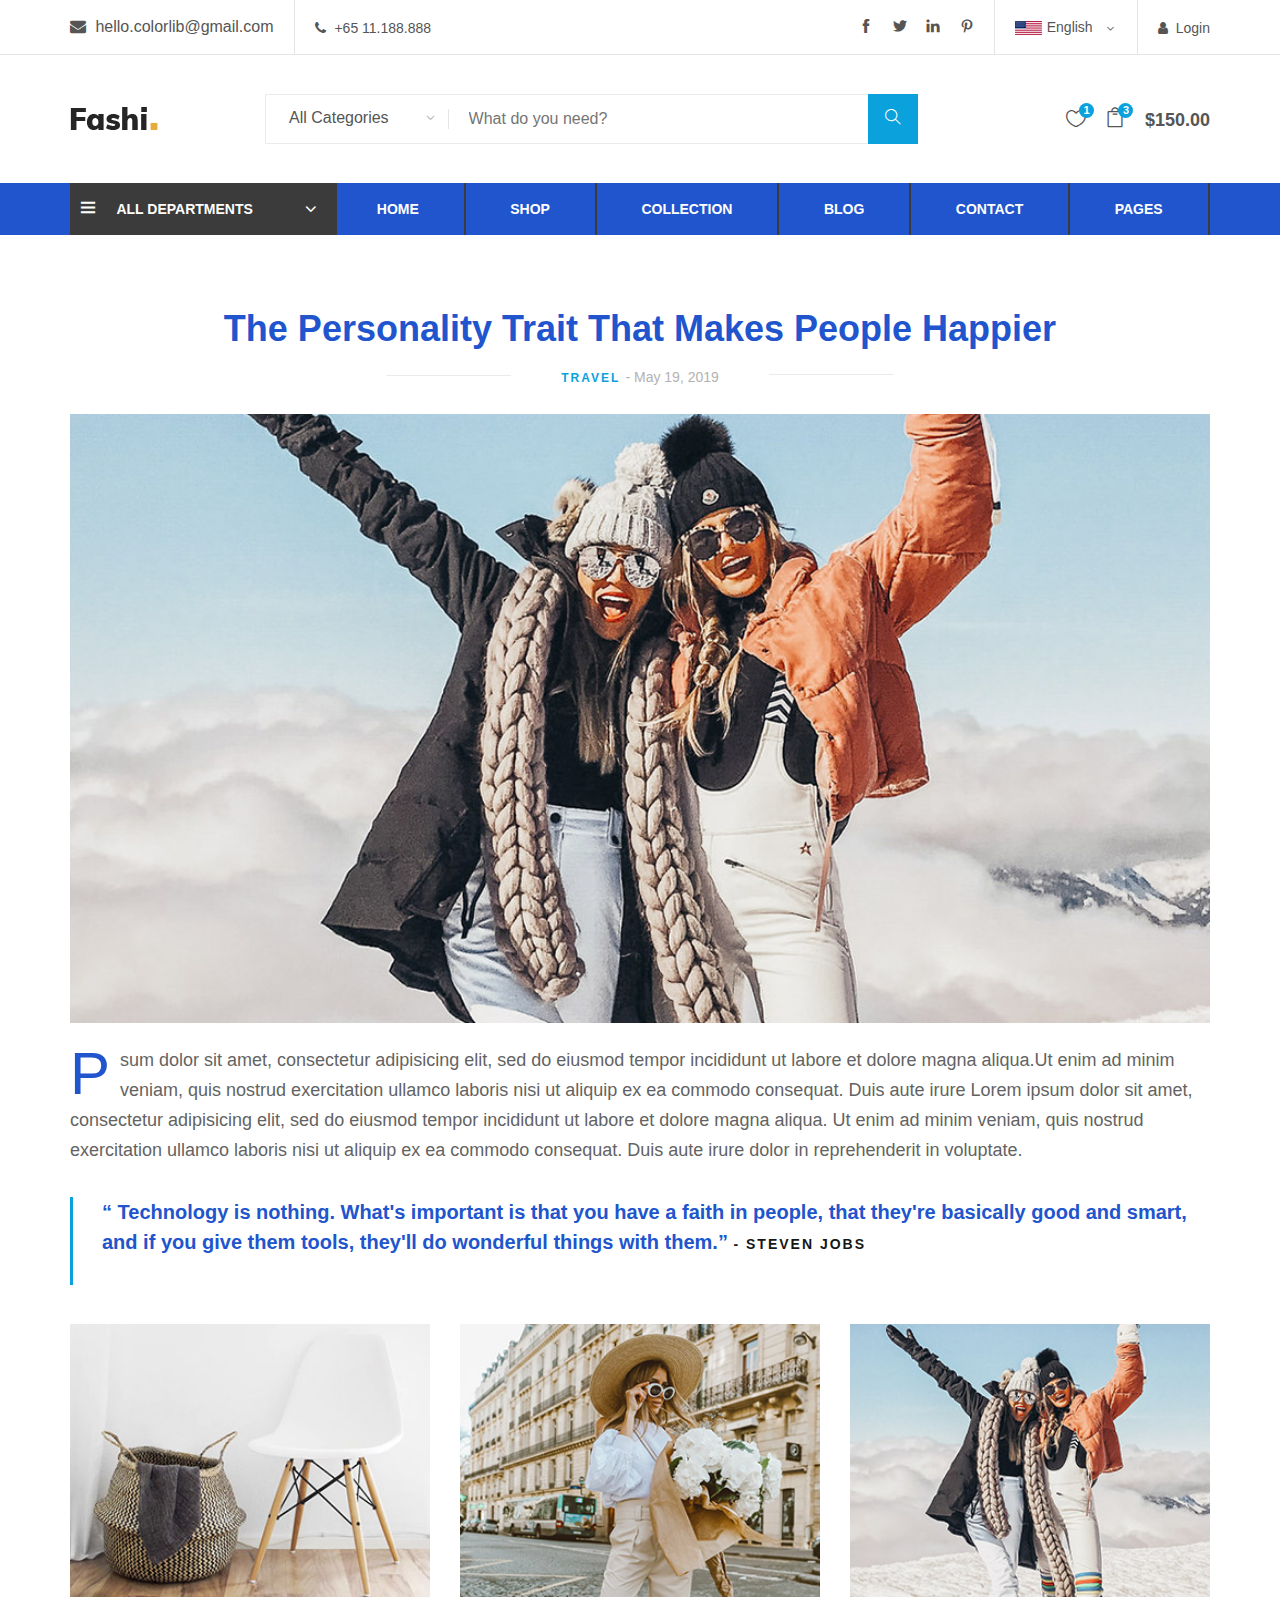
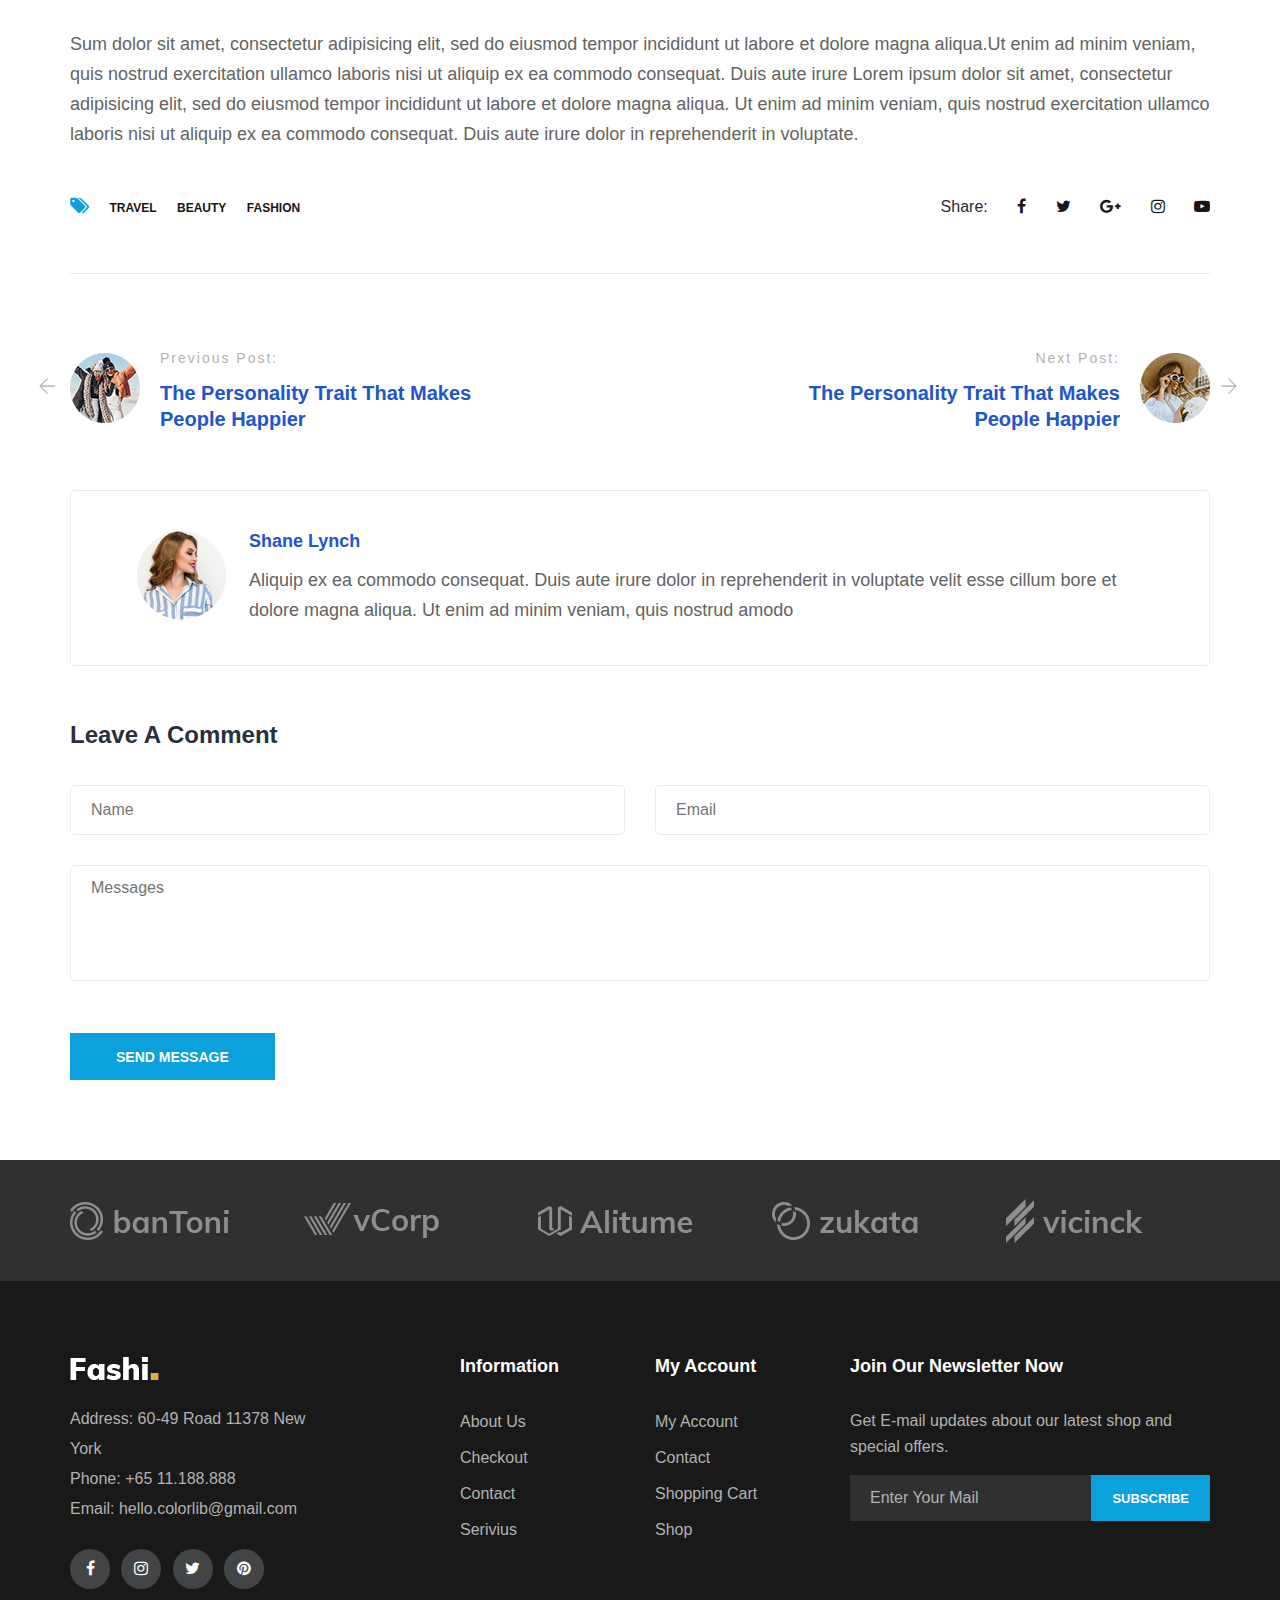
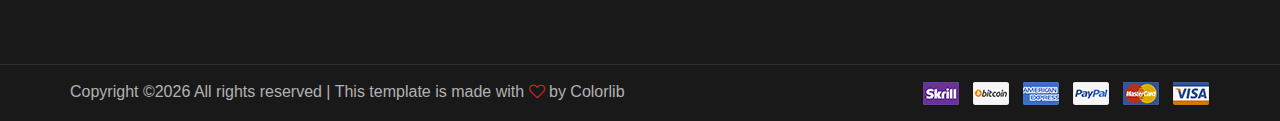
==== blog-details.html @ 86e82f06 "first commit" ====
<!DOCTYPE html>
<html lang="zxx">

<head>
    <meta charset="UTF-8">
    <meta name="description" content="Fashi Template">
    <meta name="keywords" content="Fashi, unica, creative, html">
    <meta name="viewport" content="width=device-width, initial-scale=1.0">
    <meta http-equiv="X-UA-Compatible" content="ie=edge">
    <title>Fashi | Template</title>

    <!-- Google Font -->
    <link href="https://fonts.googleapis.com/css?family=Muli:300,400,500,600,700,800,900&display=swap" rel="stylesheet">

    <!-- Css Styles -->
    <link rel="stylesheet" href="css/bootstrap.min.css" type="text/css">
    <link rel="stylesheet" href="css/font-awesome.min.css" type="text/css">
    <link rel="stylesheet" href="css/themify-icons.css" type="text/css">
    <link rel="stylesheet" href="css/elegant-icons.css" type="text/css">
    <link rel="stylesheet" href="css/owl.carousel.min.css" type="text/css">
    <link rel="stylesheet" href="css/nice-select.css" type="text/css">
    <link rel="stylesheet" href="css/jquery-ui.min.css" type="text/css">
    <link rel="stylesheet" href="css/slicknav.min.css" type="text/css">
    <link rel="stylesheet" href="css/style.css" type="text/css">
</head>

<body>
    <!-- Page Preloder -->
    <div id="preloder">
        <div class="loader"></div>
    </div>

    <!-- Header Section Begin -->
    <header class="header-section">
        <div class="header-top">
            <div class="container">
                <div class="ht-left">
                    <div class="mail-service">
                        <i class=" fa fa-envelope"></i>
                        hello.colorlib@gmail.com
                    </div>
                    <div class="phone-service">
                        <i class=" fa fa-phone"></i>
                        +65 11.188.888
                    </div>
                </div>
                <div class="ht-right">
                    <a href="#" class="login-panel"><i class="fa fa-user"></i>Login</a>
                    <div class="lan-selector">
                        <select class="language_drop" name="countries" id="countries" style="width:300px;">
                            <option value='yt' data-image="img/flag-1.jpg" data-imagecss="flag yt"
                                data-title="English">English</option>
                            <option value='yu' data-image="img/flag-2.jpg" data-imagecss="flag yu"
                                data-title="Bangladesh">German </option>
                        </select>
                    </div>
                    <div class="top-social">
                        <a href="#"><i class="ti-facebook"></i></a>
                        <a href="#"><i class="ti-twitter-alt"></i></a>
                        <a href="#"><i class="ti-linkedin"></i></a>
                        <a href="#"><i class="ti-pinterest"></i></a>
                    </div>
                </div>
            </div>
        </div>
        <div class="container">
            <div class="inner-header">
                <div class="row">
                    <div class="col-lg-2 col-md-2">
                        <div class="logo">
                            <a href="./index.html">
                                <img src="img/logo.png" alt="">
                            </a>
                        </div>
                    </div>
                    <div class="col-lg-7 col-md-7">
                        <div class="advanced-search">
                            <button type="button" class="category-btn">All Categories</button>
                            <form action="#" class="input-group">
                                <input type="text" placeholder="What do you need?">
                                <button type="button"><i class="ti-search"></i></button>
                            </form>
                        </div>
                    </div>
                    <div class="col-lg-3 text-right col-md-3">
                        <ul class="nav-right">
                            <li class="heart-icon"><a href="#">
                                    <i class="icon_heart_alt"></i>
                                    <span>1</span>
                                </a>
                            </li>
                            <li class="cart-icon"><a href="#">
                                    <i class="icon_bag_alt"></i>
                                    <span>3</span>
                                </a>
                                <div class="cart-hover">
                                    <div class="select-items">
                                        <table>
                                            <tbody>
                                                <tr>
                                                    <td class="si-pic"><img src="img/select-product-1.jpg" alt=""></td>
                                                    <td class="si-text">
                                                        <div class="product-selected">
                                                            <p>$60.00 x 1</p>
                                                            <h6>Kabino Bedside Table</h6>
                                                        </div>
                                                    </td>
                                                    <td class="si-close">
                                                        <i class="ti-close"></i>
                                                    </td>
                                                </tr>
                                                <tr>
                                                    <td class="si-pic"><img src="img/select-product-2.jpg" alt=""></td>
                                                    <td class="si-text">
                                                        <div class="product-selected">
                                                            <p>$60.00 x 1</p>
                                                            <h6>Kabino Bedside Table</h6>
                                                        </div>
                                                    </td>
                                                    <td class="si-close">
                                                        <i class="ti-close"></i>
                                                    </td>
                                                </tr>
                                            </tbody>
                                        </table>
                                    </div>
                                    <div class="select-total">
                                        <span>total:</span>
                                        <h5>$120.00</h5>
                                    </div>
                                    <div class="select-button">
                                        <a href="#" class="primary-btn view-card">VIEW CARD</a>
                                        <a href="#" class="primary-btn checkout-btn">CHECK OUT</a>
                                    </div>
                                </div>
                            </li>
                            <li class="cart-price">$150.00</li>
                        </ul>
                    </div>
                </div>
            </div>
        </div>
        <div class="nav-item">
            <div class="container">
                <div class="nav-depart">
                    <div class="depart-btn">
                        <i class="ti-menu"></i>
                        <span>All departments</span>
                        <ul class="depart-hover">
                            <li class="active"><a href="#">Women’s Clothing</a></li>
                            <li><a href="#">Men’s Clothing</a></li>
                            <li><a href="#">Underwear</a></li>
                            <li><a href="#">Kid's Clothing</a></li>
                            <li><a href="#">Brand Fashion</a></li>
                            <li><a href="#">Accessories/Shoes</a></li>
                            <li><a href="#">Luxury Brands</a></li>
                            <li><a href="#">Brand Outdoor Apparel</a></li>
                        </ul>
                    </div>
                </div>
                <nav class="nav-menu mobile-menu">
                    <ul>
                        <li><a href="./index.html">Home</a></li>
                        <li><a href="./shop.html">Shop</a></li>
                        <li><a href="#">Collection</a>
                            <ul class="dropdown">
                                <li><a href="#">Men's</a></li>
                                <li><a href="#">Women's</a></li>
                                <li><a href="#">Kid's</a></li>
                            </ul>
                        </li>
                        <li><a href="./blog.html">Blog</a></li>
                        <li><a href="./check-out.html">Contact</a></li>
                        <li><a href="#">Pages</a>
                            <ul class="dropdown">
                                <li><a href="./blog-details.html">Blog Details</a></li>
                                <li><a href="./shopping-cart.html">Shopping Cart</a></li>
                                <li><a href="./check-out.html">Checkout</a></li>
                                <li><a href="./faq.html">Faq</a></li>
                                <li><a href="./register.html">Register</a></li>
                                <li><a href="./login.html">Login</a></li>
                            </ul>
                        </li>
                    </ul>
                </nav>
                <div id="mobile-menu-wrap"></div>
            </div>
        </div>
    </header>
    <!-- Header End -->

    <!-- Blog Details Section Begin -->
    <section class="blog-details spad">
        <div class="container">
            <div class="row">
                <div class="col-lg-12">
                    <div class="blog-details-inner">
                        <div class="blog-detail-title">
                            <h2>The Personality Trait That Makes People Happier</h2>
                            <p>travel <span>- May 19, 2019</span></p>
                        </div>
                        <div class="blog-large-pic">
                            <img src="img/blog/blog-detail.jpg" alt="">
                        </div>
                        <div class="blog-detail-desc">
                            <p>psum dolor sit amet, consectetur adipisicing elit, sed do eiusmod tempor incididunt ut
                                labore et dolore magna aliqua.Ut enim ad minim veniam, quis nostrud exercitation ullamco
                                laboris nisi ut aliquip ex ea commodo consequat. Duis aute irure Lorem ipsum dolor sit
                                amet, consectetur adipisicing elit, sed do eiusmod tempor incididunt ut labore et dolore
                                magna aliqua. Ut enim ad minim veniam, quis nostrud exercitation ullamco laboris nisi ut
                                aliquip ex ea commodo consequat. Duis aute irure dolor in reprehenderit in voluptate.
                            </p>
                        </div>
                        <div class="blog-quote">
                            <p>“ Technology is nothing. What's important is that you have a faith in people, that
                                they're basically good and smart, and if you give them tools, they'll do wonderful
                                things with them.” <span>- Steven Jobs</span></p>
                        </div>
                        <div class="blog-more">
                            <div class="row">
                                <div class="col-sm-4">
                                    <img src="img/blog/blog-detail-1.jpg" alt="">
                                </div>
                                <div class="col-sm-4">
                                    <img src="img/blog/blog-detail-2.jpg" alt="">
                                </div>
                                <div class="col-sm-4">
                                    <img src="img/blog/blog-detail-3.jpg" alt="">
                                </div>
                            </div>
                        </div>
                        <p>Sum dolor sit amet, consectetur adipisicing elit, sed do eiusmod tempor incididunt ut labore
                            et dolore magna aliqua.Ut enim ad minim veniam, quis nostrud exercitation ullamco laboris
                            nisi ut aliquip ex ea commodo consequat. Duis aute irure Lorem ipsum dolor sit amet,
                            consectetur adipisicing elit, sed do eiusmod tempor incididunt ut labore et dolore magna
                            aliqua. Ut enim ad minim veniam, quis nostrud exercitation ullamco laboris nisi ut aliquip
                            ex ea commodo consequat. Duis aute irure dolor in reprehenderit in voluptate.</p>
                        <div class="tag-share">
                            <div class="details-tag">
                                <ul>
                                    <li><i class="fa fa-tags"></i></li>
                                    <li>Travel</li>
                                    <li>Beauty</li>
                                    <li>Fashion</li>
                                </ul>
                            </div>
                            <div class="blog-share">
                                <span>Share:</span>
                                <div class="social-links">
                                    <a href="#"><i class="fa fa-facebook"></i></a>
                                    <a href="#"><i class="fa fa-twitter"></i></a>
                                    <a href="#"><i class="fa fa-google-plus"></i></a>
                                    <a href="#"><i class="fa fa-instagram"></i></a>
                                    <a href="#"><i class="fa fa-youtube-play"></i></a>
                                </div>
                            </div>
                        </div>
                        <div class="blog-post">
                            <div class="row">
                                <div class="col-lg-5 col-md-6">
                                    <a href="#" class="prev-blog">
                                        <div class="pb-pic">
                                            <i class="ti-arrow-left"></i>
                                            <img src="img/blog/prev-blog.png" alt="">
                                        </div>
                                        <div class="pb-text">
                                            <span>Previous Post:</span>
                                            <h5>The Personality Trait That Makes People Happier</h5>
                                        </div>
                                    </a>
                                </div>
                                <div class="col-lg-5 offset-lg-2 col-md-6">
                                    <a href="#" class="next-blog">
                                        <div class="nb-pic">
                                            <img src="img/blog/next-blog.png" alt="">
                                            <i class="ti-arrow-right"></i>
                                        </div>
                                        <div class="nb-text">
                                            <span>Next Post:</span>
                                            <h5>The Personality Trait That Makes People Happier</h5>
                                        </div>
                                    </a>
                                </div>
                            </div>
                        </div>
                        <div class="posted-by">
                            <div class="pb-pic">
                                <img src="img/blog/post-by.png" alt="">
                            </div>
                            <div class="pb-text">
                                <a href="#">
                                    <h5>Shane Lynch</h5>
                                </a>
                                <p>Aliquip ex ea commodo consequat. Duis aute irure dolor in reprehenderit in voluptate
                                    velit esse cillum bore et dolore magna aliqua. Ut enim ad minim veniam, quis nostrud
                                    amodo</p>
                            </div>
                        </div>
                        <div class="leave-comment">
                            <h4>Leave A Comment</h4>
                            <form action="#" class="comment-form">
                                <div class="row">
                                    <div class="col-lg-6">
                                        <input type="text" placeholder="Name">
                                    </div>
                                    <div class="col-lg-6">
                                        <input type="text" placeholder="Email">
                                    </div>
                                    <div class="col-lg-12">
                                        <textarea placeholder="Messages"></textarea>
                                        <button type="submit" class="site-btn">Send message</button>
                                    </div>
                                </div>
                            </form>
                        </div>
                    </div>
                </div>
            </div>
        </div>
    </section>
    <!-- Blog Details Section End -->

    <!-- Partner Logo Section Begin -->
    <div class="partner-logo">
        <div class="container">
            <div class="logo-carousel owl-carousel">
                <div class="logo-item">
                    <div class="tablecell-inner">
                        <img src="img/logo-carousel/logo-1.png" alt="">
                    </div>
                </div>
                <div class="logo-item">
                    <div class="tablecell-inner">
                        <img src="img/logo-carousel/logo-2.png" alt="">
                    </div>
                </div>
                <div class="logo-item">
                    <div class="tablecell-inner">
                        <img src="img/logo-carousel/logo-3.png" alt="">
                    </div>
                </div>
                <div class="logo-item">
                    <div class="tablecell-inner">
                        <img src="img/logo-carousel/logo-4.png" alt="">
                    </div>
                </div>
                <div class="logo-item">
                    <div class="tablecell-inner">
                        <img src="img/logo-carousel/logo-5.png" alt="">
                    </div>
                </div>
            </div>
        </div>
    </div>
    <!-- Partner Logo Section End -->

    <!-- Footer Section Begin -->
    <footer class="footer-section">
        <div class="container">
            <div class="row">
                <div class="col-lg-3">
                    <div class="footer-left">
                        <div class="footer-logo">
                            <a href="#"><img src="img/footer-logo.png" alt=""></a>
                        </div>
                        <ul>
                            <li>Address: 60-49 Road 11378 New York</li>
                            <li>Phone: +65 11.188.888</li>
                            <li>Email: hello.colorlib@gmail.com</li>
                        </ul>
                        <div class="footer-social">
                            <a href="#"><i class="fa fa-facebook"></i></a>
                            <a href="#"><i class="fa fa-instagram"></i></a>
                            <a href="#"><i class="fa fa-twitter"></i></a>
                            <a href="#"><i class="fa fa-pinterest"></i></a>
                        </div>
                    </div>
                </div>
                <div class="col-lg-2 offset-lg-1">
                    <div class="footer-widget">
                        <h5>Information</h5>
                        <ul>
                            <li><a href="#">About Us</a></li>
                            <li><a href="#">Checkout</a></li>
                            <li><a href="#">Contact</a></li>
                            <li><a href="#">Serivius</a></li>
                        </ul>
                    </div>
                </div>
                <div class="col-lg-2">
                    <div class="footer-widget">
                        <h5>My Account</h5>
                        <ul>
                            <li><a href="#">My Account</a></li>
                            <li><a href="#">Contact</a></li>
                            <li><a href="#">Shopping Cart</a></li>
                            <li><a href="#">Shop</a></li>
                        </ul>
                    </div>
                </div>
                <div class="col-lg-4">
                    <div class="newslatter-item">
                        <h5>Join Our Newsletter Now</h5>
                        <p>Get E-mail updates about our latest shop and special offers.</p>
                        <form action="#" class="subscribe-form">
                            <input type="text" placeholder="Enter Your Mail">
                            <button type="button">Subscribe</button>
                        </form>
                    </div>
                </div>
            </div>
        </div>
        <div class="copyright-reserved">
            <div class="container">
                <div class="row">
                    <div class="col-lg-12">
                        <div class="copyright-text">
                            <!-- Link back to Colorlib can't be removed. Template is licensed under CC BY 3.0. -->
Copyright &copy;<script>document.write(new Date().getFullYear());</script> All rights reserved | This template is made with <i class="fa fa-heart-o" aria-hidden="true"></i> by <a href="https://colorlib.com" target="_blank">Colorlib</a>
<!-- Link back to Colorlib can't be removed. Template is licensed under CC BY 3.0. -->
                        </div>
                        <div class="payment-pic">
                            <img src="img/payment-method.png" alt="">
                        </div>
                    </div>
                </div>
            </div>
        </div>
    </footer>
    <!-- Footer Section End -->

    <!-- Js Plugins -->
    <script src="js/jquery-3.3.1.min.js"></script>
    <script src="js/bootstrap.min.js"></script>
    <script src="js/jquery-ui.min.js"></script>
    <script src="js/jquery.countdown.min.js"></script>
    <script src="js/jquery.nice-select.min.js"></script>
    <script src="js/jquery.zoom.min.js"></script>
    <script src="js/jquery.dd.min.js"></script>
    <script src="js/jquery.slicknav.js"></script>
    <script src="js/owl.carousel.min.js"></script>
    <script src="js/main.js"></script>
</body>

</html>
---- css/themify-icons.css ----
@font-face {
	font-family: 'themify';
	src:url('../fonts/themify.eot?-fvbane');
	src:url('../fonts/themify.eot?#iefix-fvbane') format('embedded-opentype'),
		url('../fonts/themify.woff?-fvbane') format('woff'),
		url('../fonts/themify.ttf?-fvbane') format('truetype'),
		url('../fonts/themify.svg?-fvbane#themify') format('svg');
	font-weight: normal;
	font-style: normal;
}

[class^="ti-"], [class*=" ti-"] {
	font-family: 'themify';
	speak: none;
	font-style: normal;
	font-weight: normal;
	font-variant: normal;
	text-transform: none;
	line-height: 1;

	/* Better Font Rendering =========== */
	-webkit-font-smoothing: antialiased;
	-moz-osx-font-smoothing: grayscale;
}

.ti-wand:before {
	content: "\e600";
}
.ti-volume:before {
	content: "\e601";
}
.ti-user:before {
	content: "\e602";
}
.ti-unlock:before {
	content: "\e603";
}
.ti-unlink:before {
	content: "\e604";
}
.ti-trash:before {
	content: "\e605";
}
.ti-thought:before {
	content: "\e606";
}
.ti-target:before {
	content: "\e607";
}
.ti-tag:before {
	content: "\e608";
}
.ti-tablet:before {
	content: "\e609";
}
.ti-star:before {
	content: "\e60a";
}
.ti-spray:before {
	content: "\e60b";
}
.ti-signal:before {
	content: "\e60c";
}
.ti-shopping-cart:before {
	content: "\e60d";
}
.ti-shopping-cart-full:before {
	content: "\e60e";
}
.ti-settings:before {
	content: "\e60f";
}
.ti-search:before {
	content: "\e610";
}
.ti-zoom-in:before {
	content: "\e611";
}
.ti-zoom-out:before {
	content: "\e612";
}
.ti-cut:before {
	content: "\e613";
}
.ti-ruler:before {
	content: "\e614";
}
.ti-ruler-pencil:before {
	content: "\e615";
}
.ti-ruler-alt:before {
	content: "\e616";
}
.ti-bookmark:before {
	content: "\e617";
}
.ti-bookmark-alt:before {
	content: "\e618";
}
.ti-reload:before {
	content: "\e619";
}
.ti-plus:before {
	content: "\e61a";
}
.ti-pin:before {
	content: "\e61b";
}
.ti-pencil:before {
	content: "\e61c";
}
.ti-pencil-alt:before {
	content: "\e61d";
}
.ti-paint-roller:before {
	content: "\e61e";
}
.ti-paint-bucket:before {
	content: "\e61f";
}
.ti-na:before {
	content: "\e620";
}
.ti-mobile:before {
	content: "\e621";
}
.ti-minus:before {
	content: "\e622";
}
.ti-medall:before {
	content: "\e623";
}
.ti-medall-alt:before {
	content: "\e624";
}
.ti-marker:before {
	content: "\e625";
}
.ti-marker-alt:before {
	content: "\e626";
}
.ti-arrow-up:before {
	content: "\e627";
}
.ti-arrow-right:before {
	content: "\e628";
}
.ti-arrow-left:before {
	content: "\e629";
}
.ti-arrow-down:before {
	content: "\e62a";
}
.ti-lock:before {
	content: "\e62b";
}
.ti-location-arrow:before {
	content: "\e62c";
}
.ti-link:before {
	content: "\e62d";
}
.ti-layout:before {
	content: "\e62e";
}
.ti-layers:before {
	content: "\e62f";
}
.ti-layers-alt:before {
	content: "\e630";
}
.ti-key:before {
	content: "\e631";
}
.ti-import:before {
	content: "\e632";
}
.ti-image:before {
	content: "\e633";
}
.ti-heart:before {
	content: "\e634";
}
.ti-heart-broken:before {
	content: "\e635";
}
.ti-hand-stop:before {
	content: "\e636";
}
.ti-hand-open:before {
	content: "\e637";
}
.ti-hand-drag:before {
	content: "\e638";
}
.ti-folder:before {
	content: "\e639";
}
.ti-flag:before {
	content: "\e63a";
}
.ti-flag-alt:before {
	content: "\e63b";
}
.ti-flag-alt-2:before {
	content: "\e63c";
}
.ti-eye:before {
	content: "\e63d";
}
.ti-export:before {
	content: "\e63e";
}
.ti-exchange-vertical:before {
	content: "\e63f";
}
.ti-desktop:before {
	content: "\e640";
}
.ti-cup:before {
	content: "\e641";
}
.ti-crown:before {
	content: "\e642";
}
.ti-comments:before {
	content: "\e643";
}
.ti-comment:before {
	content: "\e644";
}
.ti-comment-alt:before {
	content: "\e645";
}
.ti-close:before {
	content: "\e646";
}
.ti-clip:before {
	content: "\e647";
}
.ti-angle-up:before {
	content: "\e648";
}
.ti-angle-right:before {
	content: "\e649";
}
.ti-angle-left:before {
	content: "\e64a";
}
.ti-angle-down:before {
	content: "\e64b";
}
.ti-check:before {
	content: "\e64c";
}
.ti-check-box:before {
	content: "\e64d";
}
.ti-camera:before {
	content: "\e64e";
}
.ti-announcement:before {
	content: "\e64f";
}
.ti-brush:before {
	content: "\e650";
}
.ti-briefcase:before {
	content: "\e651";
}
.ti-bolt:before {
	content: "\e652";
}
.ti-bolt-alt:before {
	content: "\e653";
}
.ti-blackboard:before {
	content: "\e654";
}
.ti-bag:before {
	content: "\e655";
}
.ti-move:before {
	content: "\e656";
}
.ti-arrows-vertical:before {
	content: "\e657";
}
.ti-arrows-horizontal:before {
	content: "\e658";
}
.ti-fullscreen:before {
	content: "\e659";
}
.ti-arrow-top-right:before {
	content: "\e65a";
}
.ti-arrow-top-left:before {
	content: "\e65b";
}
.ti-arrow-circle-up:before {
	content: "\e65c";
}
.ti-arrow-circle-right:before {
	content: "\e65d";
}
.ti-arrow-circle-left:before {
	content: "\e65e";
}
.ti-arrow-circle-down:before {
	content: "\e65f";
}
.ti-angle-double-up:before {
	content: "\e660";
}
.ti-angle-double-right:before {
	content: "\e661";
}
.ti-angle-double-left:before {
	content: "\e662";
}
.ti-angle-double-down:before {
	content: "\e663";
}
.ti-zip:before {
	content: "\e664";
}
.ti-world:before {
	content: "\e665";
}
.ti-wheelchair:before {
	content: "\e666";
}
.ti-view-list:before {
	content: "\e667";
}
.ti-view-list-alt:before {
	content: "\e668";
}
.ti-view-grid:before {
	content: "\e669";
}
.ti-uppercase:before {
	content: "\e66a";
}
.ti-upload:before {
	content: "\e66b";
}
.ti-underline:before {
	content: "\e66c";
}
.ti-truck:before {
	content: "\e66d";
}
.ti-timer:before {
	content: "\e66e";
}
.ti-ticket:before {
	content: "\e66f";
}
.ti-thumb-up:before {
	content: "\e670";
}
.ti-thumb-down:before {
	content: "\e671";
}
.ti-text:before {
	content: "\e672";
}
.ti-stats-up:before {
	content: "\e673";
}
.ti-stats-down:before {
	content: "\e674";
}
.ti-split-v:before {
	content: "\e675";
}
.ti-split-h:before {
	content: "\e676";
}
.ti-smallcap:before {
	content: "\e677";
}
.ti-shine:before {
	content: "\e678";
}
.ti-shift-right:before {
	content: "\e679";
}
.ti-shift-left:before {
	content: "\e67a";
}
.ti-shield:before {
	content: "\e67b";
}
.ti-notepad:before {
	content: "\e67c";
}
.ti-server:before {
	content: "\e67d";
}
.ti-quote-right:before {
	content: "\e67e";
}
.ti-quote-left:before {
	content: "\e67f";
}
.ti-pulse:before {
	content: "\e680";
}
.ti-printer:before {
	content: "\e681";
}
.ti-power-off:before {
	content: "\e682";
}
.ti-plug:before {
	content: "\e683";
}
.ti-pie-chart:before {
	content: "\e684";
}
.ti-paragraph:before {
	content: "\e685";
}
.ti-panel:before {
	content: "\e686";
}
.ti-package:before {
	content: "\e687";
}
.ti-music:before {
	content: "\e688";
}
.ti-music-alt:before {
	content: "\e689";
}
.ti-mouse:before {
	content: "\e68a";
}
.ti-mouse-alt:before {
	content: "\e68b";
}
.ti-money:before {
	content: "\e68c";
}
.ti-microphone:before {
	content: "\e68d";
}
.ti-menu:before {
	content: "\e68e";
}
.ti-menu-alt:before {
	content: "\e68f";
}
.ti-map:before {
	content: "\e690";
}
.ti-map-alt:before {
	content: "\e691";
}
.ti-loop:before {
	content: "\e692";
}
.ti-location-pin:before {
	content: "\e693";
}
.ti-list:before {
	content: "\e694";
}
.ti-light-bulb:before {
	content: "\e695";
}
.ti-Italic:before {
	content: "\e696";
}
.ti-info:before {
	content: "\e697";
}
.ti-infinite:before {
	content: "\e698";
}
.ti-id-badge:before {
	content: "\e699";
}
.ti-hummer:before {
	content: "\e69a";
}
.ti-home:before {
	content: "\e69b";
}
.ti-help:before {
	content: "\e69c";
}
.ti-headphone:before {
	content: "\e69d";
}
.ti-harddrives:before {
	content: "\e69e";
}
.ti-harddrive:before {
	content: "\e69f";
}
.ti-gift:before {
	content: "\e6a0";
}
.ti-game:before {
	content: "\e6a1";
}
.ti-filter:before {
	content: "\e6a2";
}
.ti-files:before {
	content: "\e6a3";
}
.ti-file:before {
	content: "\e6a4";
}
.ti-eraser:before {
	content: "\e6a5";
}
.ti-envelope:before {
	content: "\e6a6";
}
.ti-download:before {
	content: "\e6a7";
}
.ti-direction:before {
	content: "\e6a8";
}
.ti-direction-alt:before {
	content: "\e6a9";
}
.ti-dashboard:before {
	content: "\e6aa";
}
.ti-control-stop:before {
	content: "\e6ab";
}
.ti-control-shuffle:before {
	content: "\e6ac";
}
.ti-control-play:before {
	content: "\e6ad";
}
.ti-control-pause:before {
	content: "\e6ae";
}
.ti-control-forward:before {
	content: "\e6af";
}
.ti-control-backward:before {
	content: "\e6b0";
}
.ti-cloud:before {
	content: "\e6b1";
}
.ti-cloud-up:before {
	content: "\e6b2";
}
.ti-cloud-down:before {
	content: "\e6b3";
}
.ti-clipboard:before {
	content: "\e6b4";
}
.ti-car:before {
	content: "\e6b5";
}
.ti-calendar:before {
	content: "\e6b6";
}
.ti-book:before {
	content: "\e6b7";
}
.ti-bell:before {
	content: "\e6b8";
}
.ti-basketball:before {
	content: "\e6b9";
}
.ti-bar-chart:before {
	content: "\e6ba";
}
.ti-bar-chart-alt:before {
	content: "\e6bb";
}
.ti-back-right:before {
	content: "\e6bc";
}
.ti-back-left:before {
	content: "\e6bd";
}
.ti-arrows-corner:before {
	content: "\e6be";
}
.ti-archive:before {
	content: "\e6bf";
}
.ti-anchor:before {
	content: "\e6c0";
}
.ti-align-right:before {
	content: "\e6c1";
}
.ti-align-left:before {
	content: "\e6c2";
}
.ti-align-justify:before {
	content: "\e6c3";
}
.ti-align-center:before {
	content: "\e6c4";
}
.ti-alert:before {
	content: "\e6c5";
}
.ti-alarm-clock:before {
	content: "\e6c6";
}
.ti-agenda:before {
	content: "\e6c7";
}
.ti-write:before {
	content: "\e6c8";
}
.ti-window:before {
	content: "\e6c9";
}
.ti-widgetized:before {
	content: "\e6ca";
}
.ti-widget:before {
	content: "\e6cb";
}
.ti-widget-alt:before {
	content: "\e6cc";
}
.ti-wallet:before {
	content: "\e6cd";
}
.ti-video-clapper:before {
	content: "\e6ce";
}
.ti-video-camera:before {
	content: "\e6cf";
}
.ti-vector:before {
	content: "\e6d0";
}
.ti-themify-logo:before {
	content: "\e6d1";
}
.ti-themify-favicon:before {
	content: "\e6d2";
}
.ti-themify-favicon-alt:before {
	content: "\e6d3";
}
.ti-support:before {
	content: "\e6d4";
}
.ti-stamp:before {
	content: "\e6d5";
}
.ti-split-v-alt:before {
	content: "\e6d6";
}
.ti-slice:before {
	content: "\e6d7";
}
.ti-shortcode:before {
	content: "\e6d8";
}
.ti-shift-right-alt:before {
	content: "\e6d9";
}
.ti-shift-left-alt:before {
	content: "\e6da";
}
.ti-ruler-alt-2:before {
	content: "\e6db";
}
.ti-receipt:before {
	content: "\e6dc";
}
.ti-pin2:before {
	content: "\e6dd";
}
.ti-pin-alt:before {
	content: "\e6de";
}
.ti-pencil-alt2:before {
	content: "\e6df";
}
.ti-palette:before {
	content: "\e6e0";
}
.ti-more:before {
	content: "\e6e1";
}
.ti-more-alt:before {
	content: "\e6e2";
}
.ti-microphone-alt:before {
	content: "\e6e3";
}
.ti-magnet:before {
	content: "\e6e4";
}
.ti-line-double:before {
	content: "\e6e5";
}
.ti-line-dotted:before {
	content: "\e6e6";
}
.ti-line-dashed:before {
	content: "\e6e7";
}
.ti-layout-width-full:before {
	content: "\e6e8";
}
.ti-layout-width-default:before {
	content: "\e6e9";
}
.ti-layout-width-default-alt:before {
	content: "\e6ea";
}
.ti-layout-tab:before {
	content: "\e6eb";
}
.ti-layout-tab-window:before {
	content: "\e6ec";
}
.ti-layout-tab-v:before {
	content: "\e6ed";
}
.ti-layout-tab-min:before {
	content: "\e6ee";
}
.ti-layout-slider:before {
	content: "\e6ef";
}
.ti-layout-slider-alt:before {
	content: "\e6f0";
}
.ti-layout-sidebar-right:before {
	content: "\e6f1";
}
.ti-layout-sidebar-none:before {
	content: "\e6f2";
}
.ti-layout-sidebar-left:before {
	content: "\e6f3";
}
.ti-layout-placeholder:before {
	content: "\e6f4";
}
.ti-layout-menu:before {
	content: "\e6f5";
}
.ti-layout-menu-v:before {
	content: "\e6f6";
}
.ti-layout-menu-separated:before {
	content: "\e6f7";
}
.ti-layout-menu-full:before {
	content: "\e6f8";
}
.ti-layout-media-right-alt:before {
	content: "\e6f9";
}
.ti-layout-media-right:before {
	content: "\e6fa";
}
.ti-layout-media-overlay:before {
	content: "\e6fb";
}
.ti-layout-media-overlay-alt:before {
	content: "\e6fc";
}
.ti-layout-media-overlay-alt-2:before {
	content: "\e6fd";
}
.ti-layout-media-left-alt:before {
	content: "\e6fe";
}
.ti-layout-media-left:before {
	content: "\e6ff";
}
.ti-layout-media-center-alt:before {
	content: "\e700";
}
.ti-layout-media-center:before {
	content: "\e701";
}
.ti-layout-list-thumb:before {
	content: "\e702";
}
.ti-layout-list-thumb-alt:before {
	content: "\e703";
}
.ti-layout-list-post:before {
	content: "\e704";
}
.ti-layout-list-large-image:before {
	content: "\e705";
}
.ti-layout-line-solid:before {
	content: "\e706";
}
.ti-layout-grid4:before {
	content: "\e707";
}
.ti-layout-grid3:before {
	content: "\e708";
}
.ti-layout-grid2:before {
	content: "\e709";
}
.ti-layout-grid2-thumb:before {
	content: "\e70a";
}
.ti-layout-cta-right:before {
	content: "\e70b";
}
.ti-layout-cta-left:before {
	content: "\e70c";
}
.ti-layout-cta-center:before {
	content: "\e70d";
}
.ti-layout-cta-btn-right:before {
	content: "\e70e";
}
.ti-layout-cta-btn-left:before {
	content: "\e70f";
}
.ti-layout-column4:before {
	content: "\e710";
}
.ti-layout-column3:before {
	content: "\e711";
}
.ti-layout-column2:before {
	content: "\e712";
}
.ti-layout-accordion-separated:before {
	content: "\e713";
}
.ti-layout-accordion-merged:before {
	content: "\e714";
}
.ti-layout-accordion-list:before {
	content: "\e715";
}
.ti-ink-pen:before {
	content: "\e716";
}
.ti-info-alt:before {
	content: "\e717";
}
.ti-help-alt:before {
	content: "\e718";
}
.ti-headphone-alt:before {
	content: "\e719";
}
.ti-hand-point-up:before {
	content: "\e71a";
}
.ti-hand-point-right:before {
	content: "\e71b";
}
.ti-hand-point-left:before {
	content: "\e71c";
}
.ti-hand-point-down:before {
	content: "\e71d";
}
.ti-gallery:before {
	content: "\e71e";
}
.ti-face-smile:before {
	content: "\e71f";
}
.ti-face-sad:before {
	content: "\e720";
}
.ti-credit-card:before {
	content: "\e721";
}
.ti-control-skip-forward:before {
	content: "\e722";
}
.ti-control-skip-backward:before {
	content: "\e723";
}
.ti-control-record:before {
	content: "\e724";
}
.ti-control-eject:before {
	content: "\e725";
}
.ti-comments-smiley:before {
	content: "\e726";
}
.ti-brush-alt:before {
	content: "\e727";
}
.ti-youtube:before {
	content: "\e728";
}
.ti-vimeo:before {
	content: "\e729";
}
.ti-twitter:before {
	content: "\e72a";
}
.ti-time:before {
	content: "\e72b";
}
.ti-tumblr:before {
	content: "\e72c";
}
.ti-skype:before {
	content: "\e72d";
}
.ti-share:before {
	content: "\e72e";
}
.ti-share-alt:before {
	content: "\e72f";
}
.ti-rocket:before {
	content: "\e730";
}
.ti-pinterest:before {
	content: "\e731";
}
.ti-new-window:before {
	content: "\e732";
}
.ti-microsoft:before {
	content: "\e733";
}
.ti-list-ol:before {
	content: "\e734";
}
.ti-linkedin:before {
	content: "\e735";
}
.ti-layout-sidebar-2:before {
	content: "\e736";
}
.ti-layout-grid4-alt:before {
	content: "\e737";
}
.ti-layout-grid3-alt:before {
	content: "\e738";
}
.ti-layout-grid2-alt:before {
	content: "\e739";
}
.ti-layout-column4-alt:before {
	content: "\e73a";
}
.ti-layout-column3-alt:before {
	content: "\e73b";
}
.ti-layout-column2-alt:before {
	content: "\e73c";
}
.ti-instagram:before {
	content: "\e73d";
}
.ti-google:before {
	content: "\e73e";
}
.ti-github:before {
	content: "\e73f";
}
.ti-flickr:before {
	content: "\e740";
}
.ti-facebook:before {
	content: "\e741";
}
.ti-dropbox:before {
	content: "\e742";
}
.ti-dribbble:before {
	content: "\e743";
}
.ti-apple:before {
	content: "\e744";
}
.ti-android:before {
	content: "\e745";
}
.ti-save:before {
	content: "\e746";
}
.ti-save-alt:before {
	content: "\e747";
}
.ti-yahoo:before {
	content: "\e748";
}
.ti-wordpress:before {
	content: "\e749";
}
.ti-vimeo-alt:before {
	content: "\e74a";
}
.ti-twitter-alt:before {
	content: "\e74b";
}
.ti-tumblr-alt:before {
	content: "\e74c";
}
.ti-trello:before {
	content: "\e74d";
}
.ti-stack-overflow:before {
	content: "\e74e";
}
.ti-soundcloud:before {
	content: "\e74f";
}
.ti-sharethis:before {
	content: "\e750";
}
.ti-sharethis-alt:before {
	content: "\e751";
}
.ti-reddit:before {
	content: "\e752";
}
.ti-pinterest-alt:before {
	content: "\e753";
}
.ti-microsoft-alt:before {
	content: "\e754";
}
.ti-linux:before {
	content: "\e755";
}
.ti-jsfiddle:before {
	content: "\e756";
}
.ti-joomla:before {
	content: "\e757";
}
.ti-html5:before {
	content: "\e758";
}
.ti-flickr-alt:before {
	content: "\e759";
}
.ti-email:before {
	content: "\e75a";
}
.ti-drupal:before {
	content: "\e75b";
}
.ti-dropbox-alt:before {
	content: "\e75c";
}
.ti-css3:before {
	content: "\e75d";
}
.ti-rss:before {
	content: "\e75e";
}
.ti-rss-alt:before {
	content: "\e75f";
}
---- css/elegant-icons.css ----
@font-face {
	font-family: 'ElegantIcons';
	src:url('../fonts/ElegantIcons.eot');
	src:url('../fonts/ElegantIcons.eot?#iefix') format('embedded-opentype'),
		url('../fonts/ElegantIcons.woff') format('woff'),
		url('../fonts/ElegantIcons.ttf') format('truetype'),
		url('../fonts/ElegantIcons.svg#ElegantIcons') format('svg');
	font-weight: normal;
	font-style: normal;
}

/* Use the following CSS code if you want to use data attributes for inserting your icons */
[data-icon]:before {
	font-family: 'ElegantIcons';
	content: attr(data-icon);
	speak: none;
	font-weight: normal;
	font-variant: normal;
	text-transform: none;
	line-height: 1;
	-webkit-font-smoothing: antialiased;
	-moz-osx-font-smoothing: grayscale;
}

/* Use the following CSS code if you want to have a class per icon */
/*
Instead of a list of all class selectors,
you can use the generic selector below, but it's slower:
[class*="your-class-prefix"] {
*/
.arrow_up, .arrow_down, .arrow_left, .arrow_right, .arrow_left-up, .arrow_right-up, .arrow_right-down, .arrow_left-down, .arrow-up-down, .arrow_up-down_alt, .arrow_left-right_alt, .arrow_left-right, .arrow_expand_alt2, .arrow_expand_alt, .arrow_condense, .arrow_expand, .arrow_move, .arrow_carrot-up, .arrow_carrot-down, .arrow_carrot-left, .arrow_carrot-right, .arrow_carrot-2up, .arrow_carrot-2down, .arrow_carrot-2left, .arrow_carrot-2right, .arrow_carrot-up_alt2, .arrow_carrot-down_alt2, .arrow_carrot-left_alt2, .arrow_carrot-right_alt2, .arrow_carrot-2up_alt2, .arrow_carrot-2down_alt2, .arrow_carrot-2left_alt2, .arrow_carrot-2right_alt2, .arrow_triangle-up, .arrow_triangle-down, .arrow_triangle-left, .arrow_triangle-right, .arrow_triangle-up_alt2, .arrow_triangle-down_alt2, .arrow_triangle-left_alt2, .arrow_triangle-right_alt2, .arrow_back, .icon_minus-06, .icon_plus, .icon_close, .icon_check, .icon_minus_alt2, .icon_plus_alt2, .icon_close_alt2, .icon_check_alt2, .icon_zoom-out_alt, .icon_zoom-in_alt, .icon_search, .icon_box-empty, .icon_box-selected, .icon_minus-box, .icon_plus-box, .icon_box-checked, .icon_circle-empty, .icon_circle-slelected, .icon_stop_alt2, .icon_stop, .icon_pause_alt2, .icon_pause, .icon_menu, .icon_menu-square_alt2, .icon_menu-circle_alt2, .icon_ul, .icon_ol, .icon_adjust-horiz, .icon_adjust-vert, .icon_document_alt, .icon_documents_alt, .icon_pencil, .icon_pencil-edit_alt, .icon_pencil-edit, .icon_folder-alt, .icon_folder-open_alt, .icon_folder-add_alt, .icon_info_alt, .icon_error-oct_alt, .icon_error-circle_alt, .icon_error-triangle_alt, .icon_question_alt2, .icon_question, .icon_comment_alt, .icon_chat_alt, .icon_vol-mute_alt, .icon_volume-low_alt, .icon_volume-high_alt, .icon_quotations, .icon_quotations_alt2, .icon_clock_alt, .icon_lock_alt, .icon_lock-open_alt, .icon_key_alt, .icon_cloud_alt, .icon_cloud-upload_alt, .icon_cloud-download_alt, .icon_image, .icon_images, .icon_lightbulb_alt, .icon_gift_alt, .icon_house_alt, .icon_genius, .icon_mobile, .icon_tablet, .icon_laptop, .icon_desktop, .icon_camera_alt, .icon_mail_alt, .icon_cone_alt, .icon_ribbon_alt, .icon_bag_alt, .icon_creditcard, .icon_cart_alt, .icon_paperclip, .icon_tag_alt, .icon_tags_alt, .icon_trash_alt, .icon_cursor_alt, .icon_mic_alt, .icon_compass_alt, .icon_pin_alt, .icon_pushpin_alt, .icon_map_alt, .icon_drawer_alt, .icon_toolbox_alt, .icon_book_alt, .icon_calendar, .icon_film, .icon_table, .icon_contacts_alt, .icon_headphones, .icon_lifesaver, .icon_piechart, .icon_refresh, .icon_link_alt, .icon_link, .icon_loading, .icon_blocked, .icon_archive_alt, .icon_heart_alt, .icon_star_alt, .icon_star-half_alt, .icon_star, .icon_star-half, .icon_tools, .icon_tool, .icon_cog, .icon_cogs, .arrow_up_alt, .arrow_down_alt, .arrow_left_alt, .arrow_right_alt, .arrow_left-up_alt, .arrow_right-up_alt, .arrow_right-down_alt, .arrow_left-down_alt, .arrow_condense_alt, .arrow_expand_alt3, .arrow_carrot_up_alt, .arrow_carrot-down_alt, .arrow_carrot-left_alt, .arrow_carrot-right_alt, .arrow_carrot-2up_alt, .arrow_carrot-2dwnn_alt, .arrow_carrot-2left_alt, .arrow_carrot-2right_alt, .arrow_triangle-up_alt, .arrow_triangle-down_alt, .arrow_triangle-left_alt, .arrow_triangle-right_alt, .icon_minus_alt, .icon_plus_alt, .icon_close_alt, .icon_check_alt, .icon_zoom-out, .icon_zoom-in, .icon_stop_alt, .icon_menu-square_alt, .icon_menu-circle_alt, .icon_document, .icon_documents, .icon_pencil_alt, .icon_folder, .icon_folder-open, .icon_folder-add, .icon_folder_upload, .icon_folder_download, .icon_info, .icon_error-circle, .icon_error-oct, .icon_error-triangle, .icon_question_alt, .icon_comment, .icon_chat, .icon_vol-mute, .icon_volume-low, .icon_volume-high, .icon_quotations_alt, .icon_clock, .icon_lock, .icon_lock-open, .icon_key, .icon_cloud, .icon_cloud-upload, .icon_cloud-download, .icon_lightbulb, .icon_gift, .icon_house, .icon_camera, .icon_mail, .icon_cone, .icon_ribbon, .icon_bag, .icon_cart, .icon_tag, .icon_tags, .icon_trash, .icon_cursor, .icon_mic, .icon_compass, .icon_pin, .icon_pushpin, .icon_map, .icon_drawer, .icon_toolbox, .icon_book, .icon_contacts, .icon_archive, .icon_heart, .icon_profile, .icon_group, .icon_grid-2x2, .icon_grid-3x3, .icon_music, .icon_pause_alt, .icon_phone, .icon_upload, .icon_download, .social_facebook, .social_twitter, .social_pinterest, .social_googleplus, .social_tumblr, .social_tumbleupon, .social_wordpress, .social_instagram, .social_dribbble, .social_vimeo, .social_linkedin, .social_rss, .social_deviantart, .social_share, .social_myspace, .social_skype, .social_youtube, .social_picassa, .social_googledrive, .social_flickr, .social_blogger, .social_spotify, .social_delicious, .social_facebook_circle, .social_twitter_circle, .social_pinterest_circle, .social_googleplus_circle, .social_tumblr_circle, .social_stumbleupon_circle, .social_wordpress_circle, .social_instagram_circle, .social_dribbble_circle, .social_vimeo_circle, .social_linkedin_circle, .social_rss_circle, .social_deviantart_circle, .social_share_circle, .social_myspace_circle, .social_skype_circle, .social_youtube_circle, .social_picassa_circle, .social_googledrive_alt2, .social_flickr_circle, .social_blogger_circle, .social_spotify_circle, .social_delicious_circle, .social_facebook_square, .social_twitter_square, .social_pinterest_square, .social_googleplus_square, .social_tumblr_square, .social_stumbleupon_square, .social_wordpress_square, .social_instagram_square, .social_dribbble_square, .social_vimeo_square, .social_linkedin_square, .social_rss_square, .social_deviantart_square, .social_share_square, .social_myspace_square, .social_skype_square, .social_youtube_square, .social_picassa_square, .social_googledrive_square, .social_flickr_square, .social_blogger_square, .social_spotify_square, .social_delicious_square, .icon_printer, .icon_calulator, .icon_building, .icon_floppy, .icon_drive, .icon_search-2, .icon_id, .icon_id-2, .icon_puzzle, .icon_like, .icon_dislike, .icon_mug, .icon_currency, .icon_wallet, .icon_pens, .icon_easel, .icon_flowchart, .icon_datareport, .icon_briefcase, .icon_shield, .icon_percent, .icon_globe, .icon_globe-2, .icon_target, .icon_hourglass, .icon_balance, .icon_rook, .icon_printer-alt, .icon_calculator_alt, .icon_building_alt, .icon_floppy_alt, .icon_drive_alt, .icon_search_alt, .icon_id_alt, .icon_id-2_alt, .icon_puzzle_alt, .icon_like_alt, .icon_dislike_alt, .icon_mug_alt, .icon_currency_alt, .icon_wallet_alt, .icon_pens_alt, .icon_easel_alt, .icon_flowchart_alt, .icon_datareport_alt, .icon_briefcase_alt, .icon_shield_alt, .icon_percent_alt, .icon_globe_alt, .icon_clipboard {
	font-family: 'ElegantIcons';
	speak: none;
	font-style: normal;
	font-weight: normal;
	font-variant: normal;
	text-transform: none;
	line-height: 1;
	-webkit-font-smoothing: antialiased;
}
.arrow_up:before {
	content: "\21";
}
.arrow_down:before {
	content: "\22";
}
.arrow_left:before {
	content: "\23";
}
.arrow_right:before {
	content: "\24";
}
.arrow_left-up:before {
	content: "\25";
}
.arrow_right-up:before {
	content: "\26";
}
.arrow_right-down:before {
	content: "\27";
}
.arrow_left-down:before {
	content: "\28";
}
.arrow-up-down:before {
	content: "\29";
}
.arrow_up-down_alt:before {
	content: "\2a";
}
.arrow_left-right_alt:before {
	content: "\2b";
}
.arrow_left-right:before {
	content: "\2c";
}
.arrow_expand_alt2:before {
	content: "\2d";
}
.arrow_expand_alt:before {
	content: "\2e";
}
.arrow_condense:before {
	content: "\2f";
}
.arrow_expand:before {
	content: "\30";
}
.arrow_move:before {
	content: "\31";
}
.arrow_carrot-up:before {
	content: "\32";
}
.arrow_carrot-down:before {
	content: "\33";
}
.arrow_carrot-left:before {
	content: "\34";
}
.arrow_carrot-right:before {
	content: "\35";
}
.arrow_carrot-2up:before {
	content: "\36";
}
.arrow_carrot-2down:before {
	content: "\37";
}
.arrow_carrot-2left:before {
	content: "\38";
}
.arrow_carrot-2right:before {
	content: "\39";
}
.arrow_carrot-up_alt2:before {
	content: "\3a";
}
.arrow_carrot-down_alt2:before {
	content: "\3b";
}
.arrow_carrot-left_alt2:before {
	content: "\3c";
}
.arrow_carrot-right_alt2:before {
	content: "\3d";
}
.arrow_carrot-2up_alt2:before {
	content: "\3e";
}
.arrow_carrot-2down_alt2:before {
	content: "\3f";
}
.arrow_carrot-2left_alt2:before {
	content: "\40";
}
.arrow_carrot-2right_alt2:before {
	content: "\41";
}
.arrow_triangle-up:before {
	content: "\42";
}
.arrow_triangle-down:before {
	content: "\43";
}
.arrow_triangle-left:before {
	content: "\44";
}
.arrow_triangle-right:before {
	content: "\45";
}
.arrow_triangle-up_alt2:before {
	content: "\46";
}
.arrow_triangle-down_alt2:before {
	content: "\47";
}
.arrow_triangle-left_alt2:before {
	content: "\48";
}
.arrow_triangle-right_alt2:before {
	content: "\49";
}
.arrow_back:before {
	content: "\4a";
}
.icon_minus-06:before {
	content: "\4b";
}
.icon_plus:before {
	content: "\4c";
}
.icon_close:before {
	content: "\4d";
}
.icon_check:before {
	content: "\4e";
}
.icon_minus_alt2:before {
	content: "\4f";
}
.icon_plus_alt2:before {
	content: "\50";
}
.icon_close_alt2:before {
	content: "\51";
}
.icon_check_alt2:before {
	content: "\52";
}
.icon_zoom-out_alt:before {
	content: "\53";
}
.icon_zoom-in_alt:before {
	content: "\54";
}
.icon_search:before {
	content: "\55";
}
.icon_box-empty:before {
	content: "\56";
}
.icon_box-selected:before {
	content: "\57";
}
.icon_minus-box:before {
	content: "\58";
}
.icon_plus-box:before {
	content: "\59";
}
.icon_box-checked:before {
	content: "\5a";
}
.icon_circle-empty:before {
	content: "\5b";
}
.icon_circle-slelected:before {
	content: "\5c";
}
.icon_stop_alt2:before {
	content: "\5d";
}
.icon_stop:before {
	content: "\5e";
}
.icon_pause_alt2:before {
	content: "\5f";
}
.icon_pause:before {
	content: "\60";
}
.icon_menu:before {
	content: "\61";
}
.icon_menu-square_alt2:before {
	content: "\62";
}
.icon_menu-circle_alt2:before {
	content: "\63";
}
.icon_ul:before {
	content: "\64";
}
.icon_ol:before {
	content: "\65";
}
.icon_adjust-horiz:before {
	content: "\66";
}
.icon_adjust-vert:before {
	content: "\67";
}
.icon_document_alt:before {
	content: "\68";
}
.icon_documents_alt:before {
	content: "\69";
}
.icon_pencil:before {
	content: "\6a";
}
.icon_pencil-edit_alt:before {
	content: "\6b";
}
.icon_pencil-edit:before {
	content: "\6c";
}
.icon_folder-alt:before {
	content: "\6d";
}
.icon_folder-open_alt:before {
	content: "\6e";
}
.icon_folder-add_alt:before {
	content: "\6f";
}
.icon_info_alt:before {
	content: "\70";
}
.icon_error-oct_alt:before {
	content: "\71";
}
.icon_error-circle_alt:before {
	content: "\72";
}
.icon_error-triangle_alt:before {
	content: "\73";
}
.icon_question_alt2:before {
	content: "\74";
}
.icon_question:before {
	content: "\75";
}
.icon_comment_alt:before {
	content: "\76";
}
.icon_chat_alt:before {
	content: "\77";
}
.icon_vol-mute_alt:before {
	content: "\78";
}
.icon_volume-low_alt:before {
	content: "\79";
}
.icon_volume-high_alt:before {
	content: "\7a";
}
.icon_quotations:before {
	content: "\7b";
}
.icon_quotations_alt2:before {
	content: "\7c";
}
.icon_clock_alt:before {
	content: "\7d";
}
.icon_lock_alt:before {
	content: "\7e";
}
.icon_lock-open_alt:before {
	content: "\e000";
}
.icon_key_alt:before {
	content: "\e001";
}
.icon_cloud_alt:before {
	content: "\e002";
}
.icon_cloud-upload_alt:before {
	content: "\e003";
}
.icon_cloud-download_alt:before {
	content: "\e004";
}
.icon_image:before {
	content: "\e005";
}
.icon_images:before {
	content: "\e006";
}
.icon_lightbulb_alt:before {
	content: "\e007";
}
.icon_gift_alt:before {
	content: "\e008";
}
.icon_house_alt:before {
	content: "\e009";
}
.icon_genius:before {
	content: "\e00a";
}
.icon_mobile:before {
	content: "\e00b";
}
.icon_tablet:before {
	content: "\e00c";
}
.icon_laptop:before {
	content: "\e00d";
}
.icon_desktop:before {
	content: "\e00e";
}
.icon_camera_alt:before {
	content: "\e00f";
}
.icon_mail_alt:before {
	content: "\e010";
}
.icon_cone_alt:before {
	content: "\e011";
}
.icon_ribbon_alt:before {
	content: "\e012";
}
.icon_bag_alt:before {
	content: "\e013";
}
.icon_creditcard:before {
	content: "\e014";
}
.icon_cart_alt:before {
	content: "\e015";
}
.icon_paperclip:before {
	content: "\e016";
}
.icon_tag_alt:before {
	content: "\e017";
}
.icon_tags_alt:before {
	content: "\e018";
}
.icon_trash_alt:before {
	content: "\e019";
}
.icon_cursor_alt:before {
	content: "\e01a";
}
.icon_mic_alt:before {
	content: "\e01b";
}
.icon_compass_alt:before {
	content: "\e01c";
}
.icon_pin_alt:before {
	content: "\e01d";
}
.icon_pushpin_alt:before {
	content: "\e01e";
}
.icon_map_alt:before {
	content: "\e01f";
}
.icon_drawer_alt:before {
	content: "\e020";
}
.icon_toolbox_alt:before {
	content: "\e021";
}
.icon_book_alt:before {
	content: "\e022";
}
.icon_calendar:before {
	content: "\e023";
}
.icon_film:before {
	content: "\e024";
}
.icon_table:before {
	content: "\e025";
}
.icon_contacts_alt:before {
	content: "\e026";
}
.icon_headphones:before {
	content: "\e027";
}
.icon_lifesaver:before {
	content: "\e028";
}
.icon_piechart:before {
	content: "\e029";
}
.icon_refresh:before {
	content: "\e02a";
}
.icon_link_alt:before {
	content: "\e02b";
}
.icon_link:before {
	content: "\e02c";
}
.icon_loading:before {
	content: "\e02d";
}
.icon_blocked:before {
	content: "\e02e";
}
.icon_archive_alt:before {
	content: "\e02f";
}
.icon_heart_alt:before {
	content: "\e030";
}
.icon_star_alt:before {
	content: "\e031";
}
.icon_star-half_alt:before {
	content: "\e032";
}
.icon_star:before {
	content: "\e033";
}
.icon_star-half:before {
	content: "\e034";
}
.icon_tools:before {
	content: "\e035";
}
.icon_tool:before {
	content: "\e036";
}
.icon_cog:before {
	content: "\e037";
}
.icon_cogs:before {
	content: "\e038";
}
.arrow_up_alt:before {
	content: "\e039";
}
.arrow_down_alt:before {
	content: "\e03a";
}
.arrow_left_alt:before {
	content: "\e03b";
}
.arrow_right_alt:before {
	content: "\e03c";
}
.arrow_left-up_alt:before {
	content: "\e03d";
}
.arrow_right-up_alt:before {
	content: "\e03e";
}
.arrow_right-down_alt:before {
	content: "\e03f";
}
.arrow_left-down_alt:before {
	content: "\e040";
}
.arrow_condense_alt:before {
	content: "\e041";
}
.arrow_expand_alt3:before {
	content: "\e042";
}
.arrow_carrot_up_alt:before {
	content: "\e043";
}
.arrow_carrot-down_alt:before {
	content: "\e044";
}
.arrow_carrot-left_alt:before {
	content: "\e045";
}
.arrow_carrot-right_alt:before {
	content: "\e046";
}
.arrow_carrot-2up_alt:before {
	content: "\e047";
}
.arrow_carrot-2dwnn_alt:before {
	content: "\e048";
}
.arrow_carrot-2left_alt:before {
	content: "\e049";
}
.arrow_carrot-2right_alt:before {
	content: "\e04a";
}
.arrow_triangle-up_alt:before {
	content: "\e04b";
}
.arrow_triangle-down_alt:before {
	content: "\e04c";
}
.arrow_triangle-left_alt:before {
	content: "\e04d";
}
.arrow_triangle-right_alt:before {
	content: "\e04e";
}
.icon_minus_alt:before {
	content: "\e04f";
}
.icon_plus_alt:before {
	content: "\e050";
}
.icon_close_alt:before {
	content: "\e051";
}
.icon_check_alt:before {
	content: "\e052";
}
.icon_zoom-out:before {
	content: "\e053";
}
.icon_zoom-in:before {
	content: "\e054";
}
.icon_stop_alt:before {
	content: "\e055";
}
.icon_menu-square_alt:before {
	content: "\e056";
}
.icon_menu-circle_alt:before {
	content: "\e057";
}
.icon_document:before {
	content: "\e058";
}
.icon_documents:before {
	content: "\e059";
}
.icon_pencil_alt:before {
	content: "\e05a";
}
.icon_folder:before {
	content: "\e05b";
}
.icon_folder-open:before {
	content: "\e05c";
}
.icon_folder-add:before {
	content: "\e05d";
}
.icon_folder_upload:before {
	content: "\e05e";
}
.icon_folder_download:before {
	content: "\e05f";
}
.icon_info:before {
	content: "\e060";
}
.icon_error-circle:before {
	content: "\e061";
}
.icon_error-oct:before {
	content: "\e062";
}
.icon_error-triangle:before {
	content: "\e063";
}
.icon_question_alt:before {
	content: "\e064";
}
.icon_comment:before {
	content: "\e065";
}
.icon_chat:before {
	content: "\e066";
}
.icon_vol-mute:before {
	content: "\e067";
}
.icon_volume-low:before {
	content: "\e068";
}
.icon_volume-high:before {
	content: "\e069";
}
.icon_quotations_alt:before {
	content: "\e06a";
}
.icon_clock:before {
	content: "\e06b";
}
.icon_lock:before {
	content: "\e06c";
}
.icon_lock-open:before {
	content: "\e06d";
}
.icon_key:before {
	content: "\e06e";
}
.icon_cloud:before {
	content: "\e06f";
}
.icon_cloud-upload:before {
	content: "\e070";
}
.icon_cloud-download:before {
	content: "\e071";
}
.icon_lightbulb:before {
	content: "\e072";
}
.icon_gift:before {
	content: "\e073";
}
.icon_house:before {
	content: "\e074";
}
.icon_camera:before {
	content: "\e075";
}
.icon_mail:before {
	content: "\e076";
}
.icon_cone:before {
	content: "\e077";
}
.icon_ribbon:before {
	content: "\e078";
}
.icon_bag:before {
	content: "\e079";
}
.icon_cart:before {
	content: "\e07a";
}
.icon_tag:before {
	content: "\e07b";
}
.icon_tags:before {
	content: "\e07c";
}
.icon_trash:before {
	content: "\e07d";
}
.icon_cursor:before {
	content: "\e07e";
}
.icon_mic:before {
	content: "\e07f";
}
.icon_compass:before {
	content: "\e080";
}
.icon_pin:before {
	content: "\e081";
}
.icon_pushpin:before {
	content: "\e082";
}
.icon_map:before {
	content: "\e083";
}
.icon_drawer:before {
	content: "\e084";
}
.icon_toolbox:before {
	content: "\e085";
}
.icon_book:before {
	content: "\e086";
}
.icon_contacts:before {
	content: "\e087";
}
.icon_archive:before {
	content: "\e088";
}
.icon_heart:before {
	content: "\e089";
}
.icon_profile:before {
	content: "\e08a";
}
.icon_group:before {
	content: "\e08b";
}
.icon_grid-2x2:before {
	content: "\e08c";
}
.icon_grid-3x3:before {
	content: "\e08d";
}
.icon_music:before {
	content: "\e08e";
}
.icon_pause_alt:before {
	content: "\e08f";
}
.icon_phone:before {
	content: "\e090";
}
.icon_upload:before {
	content: "\e091";
}
.icon_download:before {
	content: "\e092";
}
.social_facebook:before {
	content: "\e093";
}
.social_twitter:before {
	content: "\e094";
}
.social_pinterest:before {
	content: "\e095";
}
.social_googleplus:before {
	content: "\e096";
}
.social_tumblr:before {
	content: "\e097";
}
.social_tumbleupon:before {
	content: "\e098";
}
.social_wordpress:before {
	content: "\e099";
}
.social_instagram:before {
	content: "\e09a";
}
.social_dribbble:before {
	content: "\e09b";
}
.social_vimeo:before {
	content: "\e09c";
}
.social_linkedin:before {
	content: "\e09d";
}
.social_rss:before {
	content: "\e09e";
}
.social_deviantart:before {
	content: "\e09f";
}
.social_share:before {
	content: "\e0a0";
}
.social_myspace:before {
	content: "\e0a1";
}
.social_skype:before {
	content: "\e0a2";
}
.social_youtube:before {
	content: "\e0a3";
}
.social_picassa:before {
	content: "\e0a4";
}
.social_googledrive:before {
	content: "\e0a5";
}
.social_flickr:before {
	content: "\e0a6";
}
.social_blogger:before {
	content: "\e0a7";
}
.social_spotify:before {
	content: "\e0a8";
}
.social_delicious:before {
	content: "\e0a9";
}
.social_facebook_circle:before {
	content: "\e0aa";
}
.social_twitter_circle:before {
	content: "\e0ab";
}
.social_pinterest_circle:before {
	content: "\e0ac";
}
.social_googleplus_circle:before {
	content: "\e0ad";
}
.social_tumblr_circle:before {
	content: "\e0ae";
}
.social_stumbleupon_circle:before {
	content: "\e0af";
}
.social_wordpress_circle:before {
	content: "\e0b0";
}
.social_instagram_circle:before {
	content: "\e0b1";
}
.social_dribbble_circle:before {
	content: "\e0b2";
}
.social_vimeo_circle:before {
	content: "\e0b3";
}
.social_linkedin_circle:before {
	content: "\e0b4";
}
.social_rss_circle:before {
	content: "\e0b5";
}
.social_deviantart_circle:before {
	content: "\e0b6";
}
.social_share_circle:before {
	content: "\e0b7";
}
.social_myspace_circle:before {
	content: "\e0b8";
}
.social_skype_circle:before {
	content: "\e0b9";
}
.social_youtube_circle:before {
	content: "\e0ba";
}
.social_picassa_circle:before {
	content: "\e0bb";
}
.social_googledrive_alt2:before {
	content: "\e0bc";
}
.social_flickr_circle:before {
	content: "\e0bd";
}
.social_blogger_circle:before {
	content: "\e0be";
}
.social_spotify_circle:before {
	content: "\e0bf";
}
.social_delicious_circle:before {
	content: "\e0c0";
}
.social_facebook_square:before {
	content: "\e0c1";
}
.social_twitter_square:before {
	content: "\e0c2";
}
.social_pinterest_square:before {
	content: "\e0c3";
}
.social_googleplus_square:before {
	content: "\e0c4";
}
.social_tumblr_square:before {
	content: "\e0c5";
}
.social_stumbleupon_square:before {
	content: "\e0c6";
}
.social_wordpress_square:before {
	content: "\e0c7";
}
.social_instagram_square:before {
	content: "\e0c8";
}
.social_dribbble_square:before {
	content: "\e0c9";
}
.social_vimeo_square:before {
	content: "\e0ca";
}
.social_linkedin_square:before {
	content: "\e0cb";
}
.social_rss_square:before {
	content: "\e0cc";
}
.social_deviantart_square:before {
	content: "\e0cd";
}
.social_share_square:before {
	content: "\e0ce";
}
.social_myspace_square:before {
	content: "\e0cf";
}
.social_skype_square:before {
	content: "\e0d0";
}
.social_youtube_square:before {
	content: "\e0d1";
}
.social_picassa_square:before {
	content: "\e0d2";
}
.social_googledrive_square:before {
	content: "\e0d3";
}
.social_flickr_square:before {
	content: "\e0d4";
}
.social_blogger_square:before {
	content: "\e0d5";
}
.social_spotify_square:before {
	content: "\e0d6";
}
.social_delicious_square:before {
	content: "\e0d7";
}
.icon_printer:before {
	content: "\e103";
}
.icon_calulator:before {
	content: "\e0ee";
}
.icon_building:before {
	content: "\e0ef";
}
.icon_floppy:before {
	content: "\e0e8";
}
.icon_drive:before {
	content: "\e0ea";
}
.icon_search-2:before {
	content: "\e101";
}
.icon_id:before {
	content: "\e107";
}
.icon_id-2:before {
	content: "\e108";
}
.icon_puzzle:before {
	content: "\e102";
}
.icon_like:before {
	content: "\e106";
}
.icon_dislike:before {
	content: "\e0eb";
}
.icon_mug:before {
	content: "\e105";
}
.icon_currency:before {
	content: "\e0ed";
}
.icon_wallet:before {
	content: "\e100";
}
.icon_pens:before {
	content: "\e104";
}
.icon_easel:before {
	content: "\e0e9";
}
.icon_flowchart:before {
	content: "\e109";
}
.icon_datareport:before {
	content: "\e0ec";
}
.icon_briefcase:before {
	content: "\e0fe";
}
.icon_shield:before {
	content: "\e0f6";
}
.icon_percent:before {
	content: "\e0fb";
}
.icon_globe:before {
	content: "\e0e2";
}
.icon_globe-2:before {
	content: "\e0e3";
}
.icon_target:before {
	content: "\e0f5";
}
.icon_hourglass:before {
	content: "\e0e1";
}
.icon_balance:before {
	content: "\e0ff";
}
.icon_rook:before {
	content: "\e0f8";
}
.icon_printer-alt:before {
	content: "\e0fa";
}
.icon_calculator_alt:before {
	content: "\e0e7";
}
.icon_building_alt:before {
	content: "\e0fd";
}
.icon_floppy_alt:before {
	content: "\e0e4";
}
.icon_drive_alt:before {
	content: "\e0e5";
}
.icon_search_alt:before {
	content: "\e0f7";
}
.icon_id_alt:before {
	content: "\e0e0";
}
.icon_id-2_alt:before {
	content: "\e0fc";
}
.icon_puzzle_alt:before {
	content: "\e0f9";
}
.icon_like_alt:before {
	content: "\e0dd";
}
.icon_dislike_alt:before {
	content: "\e0f1";
}
.icon_mug_alt:before {
	content: "\e0dc";
}
.icon_currency_alt:before {
	content: "\e0f3";
}
.icon_wallet_alt:before {
	content: "\e0d8";
}
.icon_pens_alt:before {
	content: "\e0db";
}
.icon_easel_alt:before {
	content: "\e0f0";
}
.icon_flowchart_alt:before {
	content: "\e0df";
}
.icon_datareport_alt:before {
	content: "\e0f2";
}
.icon_briefcase_alt:before {
	content: "\e0f4";
}
.icon_shield_alt:before {
	content: "\e0d9";
}
.icon_percent_alt:before {
	content: "\e0da";
}
.icon_globe_alt:before {
	content: "\e0de";
}
.icon_clipboard:before {
	content: "\e0e6";
}


	.glyph {
		float: left;
		text-align: center;
		padding: .75em;
		margin: .4em 1.5em .75em 0;
		width: 6em;
text-shadow: none;
	}
        .glyph_big {
        font-size: 128px;
        color: #59c5dc;
        float: left;
        margin-right: 20px;
        }

        .glyph div { padding-bottom: 10px;}

	.glyph input {
		font-family: consolas, monospace;
		font-size: 12px;
		width: 100%;
		text-align: center;
		border: 0;
		box-shadow: 0 0 0 1px #ccc;
		padding: .2em;
                -moz-border-radius: 5px;
                -webkit-border-radius: 5px;
	}
	.centered {
		margin-left: auto;
		margin-right: auto;
	}
	.glyph .fs1 {
		font-size: 2em;
	}
---- css/nice-select.css ----
.nice-select {
  -webkit-tap-highlight-color: transparent;
  background-color: #fff;
  border-radius: 5px;
  border: solid 1px #e8e8e8;
  box-sizing: border-box;
  clear: both;
  cursor: pointer;
  display: block;
  float: left;
  font-family: inherit;
  font-size: 14px;
  font-weight: normal;
  height: 42px;
  line-height: 40px;
  outline: none;
  padding-left: 18px;
  padding-right: 30px;
  position: relative;
  text-align: left !important;
  -webkit-transition: all 0.2s ease-in-out;
  transition: all 0.2s ease-in-out;
  -webkit-user-select: none;
     -moz-user-select: none;
      -ms-user-select: none;
          user-select: none;
  white-space: nowrap;
  width: auto; }
  .nice-select:hover {
    border-color: #dbdbdb; }
  .nice-select:active, .nice-select.open, .nice-select:focus {
    border-color: #999; }
  .nice-select:after {
    border-bottom: 2px solid #999;
    border-right: 2px solid #999;
    content: '';
    display: block;
    height: 5px;
    margin-top: -4px;
    pointer-events: none;
    position: absolute;
    right: 12px;
    top: 50%;
    -webkit-transform-origin: 66% 66%;
        -ms-transform-origin: 66% 66%;
            transform-origin: 66% 66%;
    -webkit-transform: rotate(45deg);
        -ms-transform: rotate(45deg);
            transform: rotate(45deg);
    -webkit-transition: all 0.15s ease-in-out;
    transition: all 0.15s ease-in-out;
    width: 5px; }
  .nice-select.open:after {
    -webkit-transform: rotate(-135deg);
        -ms-transform: rotate(-135deg);
            transform: rotate(-135deg); }
  .nice-select.open .list {
    opacity: 1;
    pointer-events: auto;
    -webkit-transform: scale(1) translateY(0);
        -ms-transform: scale(1) translateY(0);
            transform: scale(1) translateY(0); }
  .nice-select.disabled {
    border-color: #ededed;
    color: #999;
    pointer-events: none; }
    .nice-select.disabled:after {
      border-color: #cccccc; }
  .nice-select.wide {
    width: 100%; }
    .nice-select.wide .list {
      left: 0 !important;
      right: 0 !important; }
  .nice-select.right {
    float: right; }
    .nice-select.right .list {
      left: auto;
      right: 0; }
  .nice-select.small {
    font-size: 12px;
    height: 36px;
    line-height: 34px; }
    .nice-select.small:after {
      height: 4px;
      width: 4px; }
    .nice-select.small .option {
      line-height: 34px;
      min-height: 34px; }
  .nice-select .list {
    background-color: #fff;
    border-radius: 5px;
    box-shadow: 0 0 0 1px rgba(68, 68, 68, 0.11);
    box-sizing: border-box;
    margin-top: 4px;
    opacity: 0;
    overflow: hidden;
    padding: 0;
    pointer-events: none;
    position: absolute;
    top: 100%;
    left: 0;
    -webkit-transform-origin: 50% 0;
        -ms-transform-origin: 50% 0;
            transform-origin: 50% 0;
    -webkit-transform: scale(0.75) translateY(-21px);
        -ms-transform: scale(0.75) translateY(-21px);
            transform: scale(0.75) translateY(-21px);
    -webkit-transition: all 0.2s cubic-bezier(0.5, 0, 0, 1.25), opacity 0.15s ease-out;
    transition: all 0.2s cubic-bezier(0.5, 0, 0, 1.25), opacity 0.15s ease-out;
    z-index: 9; }
    .nice-select .list:hover .option:not(:hover) {
      background-color: transparent !important; }
  .nice-select .option {
    cursor: pointer;
    font-weight: 400;
    line-height: 40px;
    list-style: none;
    min-height: 40px;
    outline: none;
    padding-left: 18px;
    padding-right: 29px;
    text-align: left;
    -webkit-transition: all 0.2s;
    transition: all 0.2s; }
    .nice-select .option:hover, .nice-select .option.focus, .nice-select .option.selected.focus {
      background-color: #f6f6f6; }
    .nice-select .option.selected {
      font-weight: bold; }
    .nice-select .option.disabled {
      background-color: transparent;
      color: #999;
      cursor: default; }

.no-csspointerevents .nice-select .list {
  display: none; }

.no-csspointerevents .nice-select.open .list {
  display: block; }
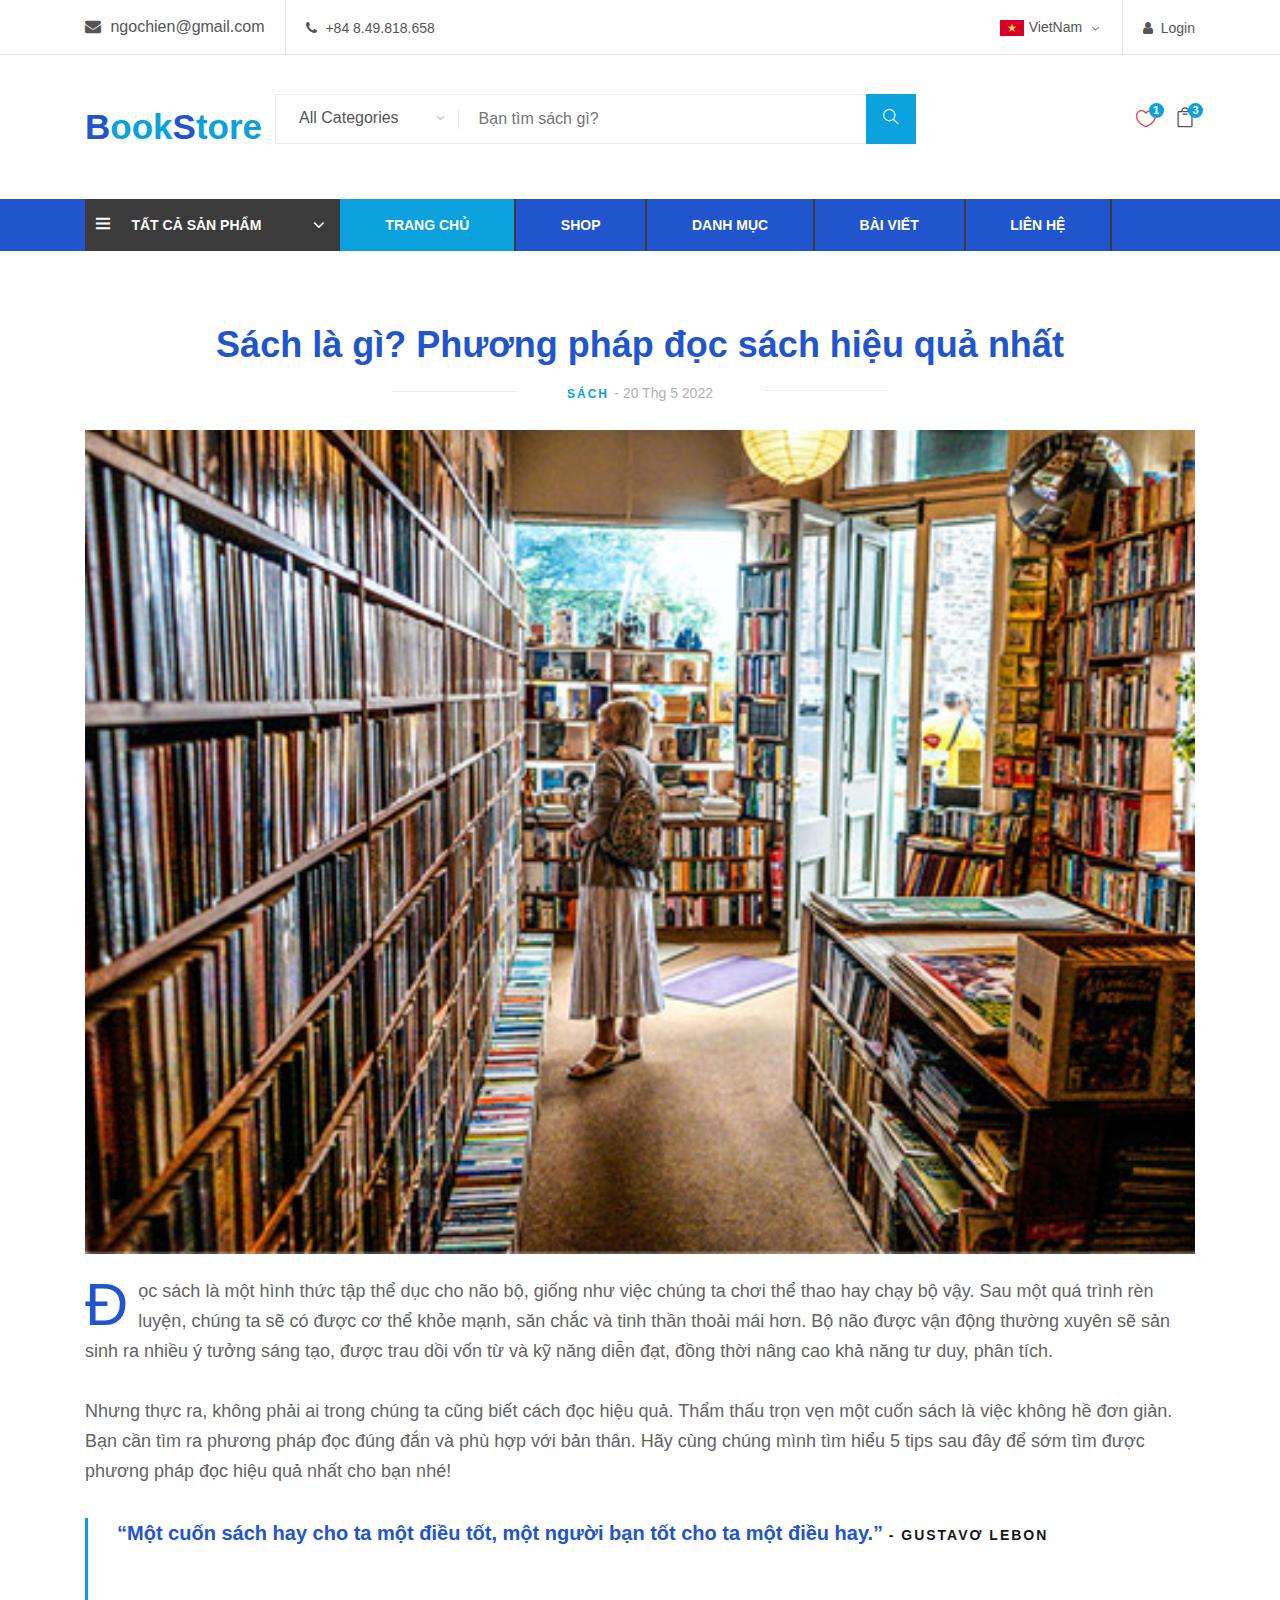
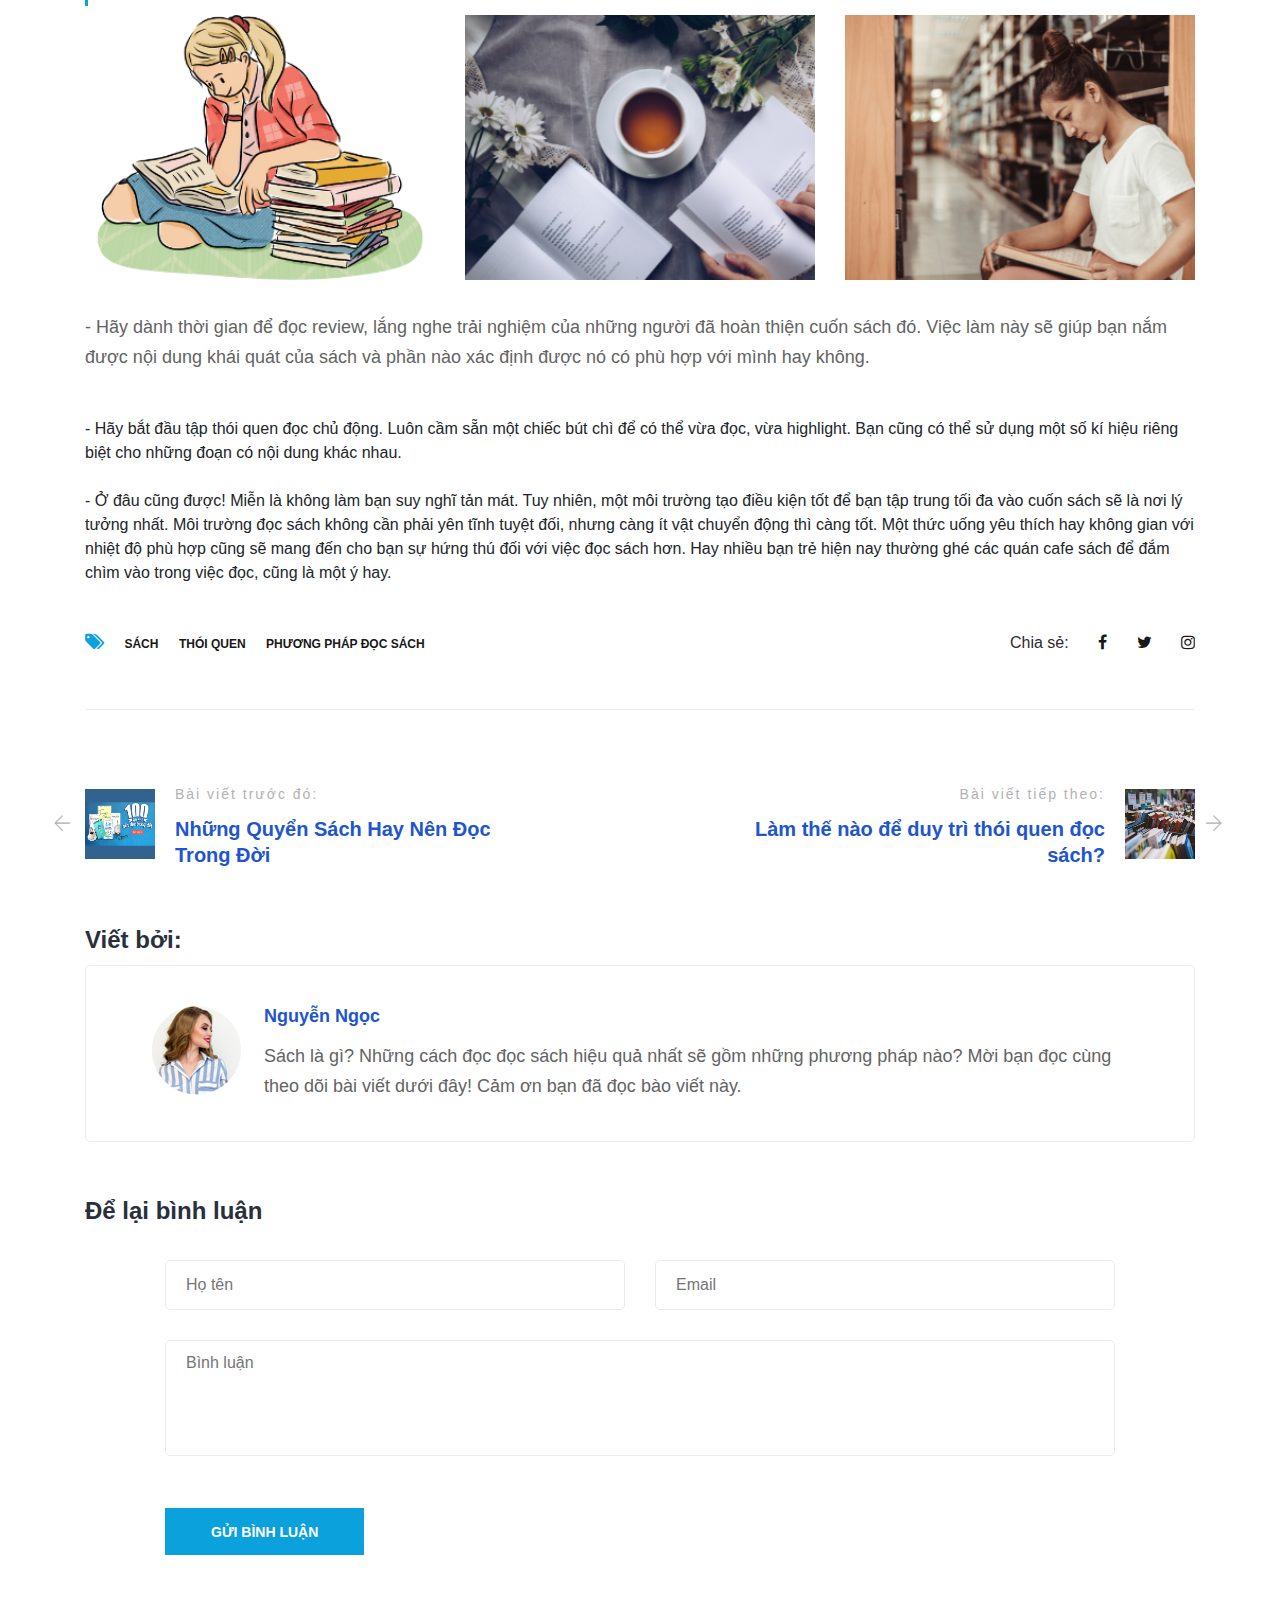
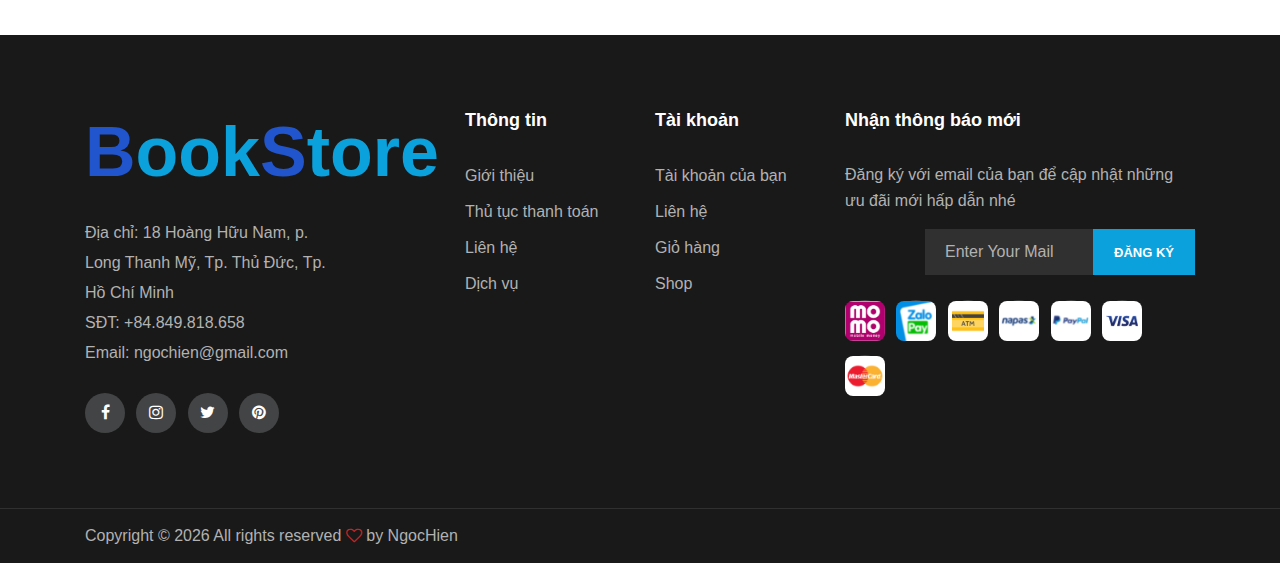
==== commit 17db1994: "update all - done" ====
--- a/blog-details.html
+++ b/blog-details.html
@@ -7,7 +7,7 @@
     <meta name="keywords" content="Fashi, unica, creative, html">
     <meta name="viewport" content="width=device-width, initial-scale=1.0">
     <meta http-equiv="X-UA-Compatible" content="ie=edge">
-    <title>Fashi | Template</title>
+    <title>Book Store</title>
 
     <!-- Google Font -->
     <link href="https://fonts.googleapis.com/css?family=Muli:300,400,500,600,700,800,900&display=swap" rel="stylesheet">
@@ -36,29 +36,31 @@
             <div class="container">
                 <div class="ht-left">
                     <div class="mail-service">
-                        <i class=" fa fa-envelope"></i>
-                        hello.colorlib@gmail.com
+                        <i class="fa fa-envelope"></i> ngochien@gmail.com
                     </div>
                     <div class="phone-service">
-                        <i class=" fa fa-phone"></i>
-                        +65 11.188.888
+                        <i class="fa fa-phone"></i> +84 8.49.818.658
                     </div>
                 </div>
                 <div class="ht-right">
-                    <a href="#" class="login-panel"><i class="fa fa-user"></i>Login</a>
                     <div class="lan-selector">
-                        <select class="language_drop" name="countries" id="countries" style="width:300px;">
-                            <option value='yt' data-image="img/flag-1.jpg" data-imagecss="flag yt"
-                                data-title="English">English</option>
-                            <option value='yu' data-image="img/flag-2.jpg" data-imagecss="flag yu"
-                                data-title="Bangladesh">German </option>
-                        </select>
-                    </div>
-                    <div class="top-social">
-                        <a href="#"><i class="ti-facebook"></i></a>
-                        <a href="#"><i class="ti-twitter-alt"></i></a>
-                        <a href="#"><i class="ti-linkedin"></i></a>
-                        <a href="#"><i class="ti-pinterest"></i></a>
+                        <select class="language_drop" name="countries" id="countries" style="width: 300px">
+                                <option value="yt" data-image="img/vietnam.png" data-imagecss="flag yt"
+                                    data-title="Vietnam">
+                                    VietNam
+                                </option>
+                                <option value="yu" data-image="img/flag-1.jpg" data-imagecss="flag yu"
+                                    data-title="English">
+                                    English
+                                </option>
+                            </select>
+                    </div>
+                    <div class="login-depart">
+                        <a href="./login.html" class="login-panel"><i class="fa fa-user"></i>Login</a>
+                        <ul class="depart-hover">
+                            <li><a href="#">Tài khoản của tôi</a></li>
+                            <li><a href="#">Đăng xuất</a></li>
+                        </ul>
                     </div>
                 </div>
             </div>
@@ -69,27 +71,33 @@
                     <div class="col-lg-2 col-md-2">
                         <div class="logo">
                             <a href="./index.html">
-                                <img src="img/logo.png" alt="">
+                                <h1 class="fw-bold text-primary m-0">
+                                    B<span class="text-secondary">ook</span>S<span class="text-secondary">tore</span>
+                                </h1>
                             </a>
                         </div>
                     </div>
                     <div class="col-lg-7 col-md-7">
                         <div class="advanced-search">
-                            <button type="button" class="category-btn">All Categories</button>
-                            <form action="#" class="input-group">
-                                <input type="text" placeholder="What do you need?">
+                            <button type="button" class="category-btn">
+                                    All Categories
+                                </button>
+                            <div class="input-group">
+                                <input type="text" placeholder="Bạn tìm sách gì?" />
                                 <button type="button"><i class="ti-search"></i></button>
-                            </form>
+                            </div>
                         </div>
                     </div>
                     <div class="col-lg-3 text-right col-md-3">
                         <ul class="nav-right">
-                            <li class="heart-icon"><a href="#">
+                            <li class="heart-icon">
+                                <a href="#">
                                     <i class="icon_heart_alt"></i>
                                     <span>1</span>
                                 </a>
                             </li>
-                            <li class="cart-icon"><a href="#">
+                            <li class="cart-icon">
+                                <a href="#">
                                     <i class="icon_bag_alt"></i>
                                     <span>3</span>
                                 </a>
@@ -98,27 +106,31 @@
                                         <table>
                                             <tbody>
                                                 <tr>
-                                                    <td class="si-pic"><img src="img/select-product-1.jpg" alt=""></td>
+                                                    <td class="si-pic">
+                                                        <img src="img/book-cover/vanhocvn/book-vn-3.png" alt="" />
+                                                    </td>
                                                     <td class="si-text">
                                                         <div class="product-selected">
-                                                            <p>$60.00 x 1</p>
-                                                            <h6>Kabino Bedside Table</h6>
+                                                            <p>120.000 x 1</p>
+                                                            <h6>Dế mèn phiêu lưu ký</h6>
                                                         </div>
                                                     </td>
                                                     <td class="si-close">
-                                                        <i class="ti-close"></i>
+                                                        <i class="ti-trash" style="color: #E03E3E;"></i>
                                                     </td>
                                                 </tr>
                                                 <tr>
-                                                    <td class="si-pic"><img src="img/select-product-2.jpg" alt=""></td>
+                                                    <td class="si-pic">
+                                                        <img src="img/book-cover/nuocngoai/book-cover-1.jpg" alt="" />
+                                                    </td>
                                                     <td class="si-text">
                                                         <div class="product-selected">
-                                                            <p>$60.00 x 1</p>
-                                                            <h6>Kabino Bedside Table</h6>
+                                                            <p>159.000 x 1</p>
+                                                            <h6>Protect your freedom</h6>
                                                         </div>
                                                     </td>
                                                     <td class="si-close">
-                                                        <i class="ti-close"></i>
+                                                        <i class="ti-trash" style="color: #E03E3E;"></i>
                                                     </td>
                                                 </tr>
                                             </tbody>
@@ -126,15 +138,14 @@
                                     </div>
                                     <div class="select-total">
                                         <span>total:</span>
-                                        <h5>$120.00</h5>
+                                        <h5>279.000 VNĐ</h5>
                                     </div>
                                     <div class="select-button">
-                                        <a href="#" class="primary-btn view-card">VIEW CARD</a>
-                                        <a href="#" class="primary-btn checkout-btn">CHECK OUT</a>
+                                        <a href="./shopping-cart.html" class="primary-btn view-card">VIEW CARD</a>
+                                        <a href="./check-out.html" class="primary-btn checkout-btn">CHECK OUT</a>
                                     </div>
                                 </div>
                             </li>
-                            <li class="cart-price">$150.00</li>
                         </ul>
                     </div>
                 </div>
@@ -145,40 +156,37 @@
                 <div class="nav-depart">
                     <div class="depart-btn">
                         <i class="ti-menu"></i>
-                        <span>All departments</span>
+                        <span>Tất cả sản phẩm</span>
                         <ul class="depart-hover">
-                            <li class="active"><a href="#">Women’s Clothing</a></li>
-                            <li><a href="#">Men’s Clothing</a></li>
-                            <li><a href="#">Underwear</a></li>
-                            <li><a href="#">Kid's Clothing</a></li>
-                            <li><a href="#">Brand Fashion</a></li>
-                            <li><a href="#">Accessories/Shoes</a></li>
-                            <li><a href="#">Luxury Brands</a></li>
-                            <li><a href="#">Brand Outdoor Apparel</a></li>
+                            <li class="active"><a href="#">Sách trong nước</a></li>
+                            <li><a href="#">Sách nước ngoài</a></li>
+                            <li><a href="#">Văn phòng phẩm</a></li>
+                            <li><a href="#">Đồ lưu niệm</a></li>
+                            <li><a href="#">Sách phân loại theo NXB</a></li>
                         </ul>
                     </div>
                 </div>
                 <nav class="nav-menu mobile-menu">
                     <ul>
-                        <li><a href="./index.html">Home</a></li>
+                        <li class="active"><a href="./index.html">Trang chủ</a></li>
                         <li><a href="./shop.html">Shop</a></li>
-                        <li><a href="#">Collection</a>
+                        <li>
+                            <a href="#">Danh mục</a>
                             <ul class="dropdown">
-                                <li><a href="#">Men's</a></li>
-                                <li><a href="#">Women's</a></li>
-                                <li><a href="#">Kid's</a></li>
+                                <li><a href="#">Sách trong nước</a></li>
+                                <li><a href="#">Sách nước ngoài</a></li>
                             </ul>
                         </li>
-                        <li><a href="./blog.html">Blog</a></li>
-                        <li><a href="./check-out.html">Contact</a></li>
-                        <li><a href="#">Pages</a>
+                        <li><a href="#">Bài viết</a>
                             <ul class="dropdown">
-                                <li><a href="./blog-details.html">Blog Details</a></li>
-                                <li><a href="./shopping-cart.html">Shopping Cart</a></li>
-                                <li><a href="./check-out.html">Checkout</a></li>
+                                <li><a href="./blog.html">Bài viết</a></li>
+                                <li><a href="./blog-details.html">Chi tiết bài viết</a></li>
+                            </ul>
+                        </li>
+                        <li><a href="#">Liên hệ</a>
+                            <ul class="dropdown">
+                                <li><a href="./contact.html">Liên hệ</a></li>
                                 <li><a href="./faq.html">Faq</a></li>
-                                <li><a href="./register.html">Register</a></li>
-                                <li><a href="./login.html">Login</a></li>
                             </ul>
                         </li>
                     </ul>
@@ -196,62 +204,54 @@
                 <div class="col-lg-12">
                     <div class="blog-details-inner">
                         <div class="blog-detail-title">
-                            <h2>The Personality Trait That Makes People Happier</h2>
-                            <p>travel <span>- May 19, 2019</span></p>
+                            <h2>Sách là gì? Phương pháp đọc sách hiệu quả nhất</h2>
+                            <p>Sách <span>- 20 Thg 5 2022</span></p>
                         </div>
                         <div class="blog-large-pic">
-                            <img src="img/blog/blog-detail.jpg" alt="">
+                            <img src="img/blog/b2.jpg" alt="">
                         </div>
                         <div class="blog-detail-desc">
-                            <p>psum dolor sit amet, consectetur adipisicing elit, sed do eiusmod tempor incididunt ut
-                                labore et dolore magna aliqua.Ut enim ad minim veniam, quis nostrud exercitation ullamco
-                                laboris nisi ut aliquip ex ea commodo consequat. Duis aute irure Lorem ipsum dolor sit
-                                amet, consectetur adipisicing elit, sed do eiusmod tempor incididunt ut labore et dolore
-                                magna aliqua. Ut enim ad minim veniam, quis nostrud exercitation ullamco laboris nisi ut
-                                aliquip ex ea commodo consequat. Duis aute irure dolor in reprehenderit in voluptate.
-                            </p>
+                            <p>Đọc sách là một hình thức tập thể dục cho não bộ, giống như việc chúng ta chơi thể thao hay chạy bộ vậy. Sau một quá trình rèn luyện, chúng ta sẽ có được cơ thể khỏe mạnh, săn chắc và tinh thần thoải mái hơn. Bộ não được vận
+                                động thường xuyên sẽ sản sinh ra nhiều ý tưởng sáng tạo, được trau dồi vốn từ và kỹ năng diễn đạt, đồng thời nâng cao khả năng tư duy, phân tích.<br><br>Nhưng thực ra, không phải ai trong chúng ta cũng biết cách đọc hiệu
+                                quả. Thẩm thấu trọn vẹn một cuốn sách là việc không hề đơn giản. Bạn cần tìm ra phương pháp đọc đúng đắn và phù hợp với bản thân. Hãy cùng chúng mình tìm hiểu 5 tips sau đây để sớm tìm được phương pháp đọc hiệu quả nhất
+                                cho bạn nhé! </p>
                         </div>
                         <div class="blog-quote">
-                            <p>“ Technology is nothing. What's important is that you have a faith in people, that
-                                they're basically good and smart, and if you give them tools, they'll do wonderful
-                                things with them.” <span>- Steven Jobs</span></p>
+                            <p>“Một cuốn sách hay cho ta một điều tốt, một người bạn tốt cho ta một điều hay.” <span>- Gustavơ Lebon</span></p>
                         </div>
                         <div class="blog-more">
                             <div class="row">
                                 <div class="col-sm-4">
-                                    <img src="img/blog/blog-detail-1.jpg" alt="">
+                                    <img src="img/blog/blog-detail-1.png" alt="">
                                 </div>
                                 <div class="col-sm-4">
-                                    <img src="img/blog/blog-detail-2.jpg" alt="">
+                                    <img src="img/blog/blog-detail-3.png" alt="">
                                 </div>
                                 <div class="col-sm-4">
-                                    <img src="img/blog/blog-detail-3.jpg" alt="">
-                                </div>
-                            </div>
-                        </div>
-                        <p>Sum dolor sit amet, consectetur adipisicing elit, sed do eiusmod tempor incididunt ut labore
-                            et dolore magna aliqua.Ut enim ad minim veniam, quis nostrud exercitation ullamco laboris
-                            nisi ut aliquip ex ea commodo consequat. Duis aute irure Lorem ipsum dolor sit amet,
-                            consectetur adipisicing elit, sed do eiusmod tempor incididunt ut labore et dolore magna
-                            aliqua. Ut enim ad minim veniam, quis nostrud exercitation ullamco laboris nisi ut aliquip
-                            ex ea commodo consequat. Duis aute irure dolor in reprehenderit in voluptate.</p>
+                                    <img src="img/blog/blog-detail-4.png" alt="">
+                                </div>
+                            </div>
+                        </div>
+                        <p>- Hãy dành thời gian để đọc review, lắng nghe trải nghiệm của những người đã hoàn thiện cuốn sách đó. Việc làm này sẽ giúp bạn nắm được nội dung khái quát của sách và phần nào xác định được nó có phù hợp với mình hay không. <br><br></p>-
+                        Hãy bắt đầu tập thói quen đọc chủ động. Luôn cầm sẵn một chiếc bút chì để có thể vừa đọc, vừa highlight. Bạn cũng có thể sử dụng một số kí hiệu riêng biệt cho những đoạn có nội dung khác nhau.<br><br> - Ở đâu cũng được! Miễn là
+                        không làm bạn suy nghĩ tản mát. Tuy nhiên, một môi trường tạo điều kiện tốt để bạn tập trung tối đa vào cuốn sách sẽ là nơi lý tưởng nhất. Môi trường đọc sách không cần phải yên tĩnh tuyệt đối, nhưng càng ít vật chuyển động thì
+                        càng tốt. Một thức uống yêu thích hay không gian với nhiệt độ phù hợp cũng sẽ mang đến cho bạn sự hứng thú đối với việc đọc sách hơn. Hay nhiều bạn trẻ hiện nay thường ghé các quán cafe sách để đắm chìm vào trong việc đọc, cũng
+                        là một ý hay.
                         <div class="tag-share">
                             <div class="details-tag">
                                 <ul>
                                     <li><i class="fa fa-tags"></i></li>
-                                    <li>Travel</li>
-                                    <li>Beauty</li>
-                                    <li>Fashion</li>
+                                    <li>Sách</li>
+                                    <li>thói quen</li>
+                                    <li>phương pháp đọc sách</li>
                                 </ul>
                             </div>
                             <div class="blog-share">
-                                <span>Share:</span>
+                                <span>Chia sẻ:</span>
                                 <div class="social-links">
                                     <a href="#"><i class="fa fa-facebook"></i></a>
                                     <a href="#"><i class="fa fa-twitter"></i></a>
-                                    <a href="#"><i class="fa fa-google-plus"></i></a>
                                     <a href="#"><i class="fa fa-instagram"></i></a>
-                                    <a href="#"><i class="fa fa-youtube-play"></i></a>
                                 </div>
                             </div>
                         </div>
@@ -261,54 +261,53 @@
                                     <a href="#" class="prev-blog">
                                         <div class="pb-pic">
                                             <i class="ti-arrow-left"></i>
-                                            <img src="img/blog/prev-blog.png" alt="">
+                                            <img src="img/blog/blog-1.png" alt="">
                                         </div>
                                         <div class="pb-text">
-                                            <span>Previous Post:</span>
-                                            <h5>The Personality Trait That Makes People Happier</h5>
+                                            <span>Bài viết trước đó:</span>
+                                            <h5>Những Quyển Sách Hay Nên Đọc Trong Đời</h5>
                                         </div>
                                     </a>
                                 </div>
                                 <div class="col-lg-5 offset-lg-2 col-md-6">
                                     <a href="#" class="next-blog">
                                         <div class="nb-pic">
-                                            <img src="img/blog/next-blog.png" alt="">
+                                            <img src="img/blog/blog-3.png" alt="">
                                             <i class="ti-arrow-right"></i>
                                         </div>
                                         <div class="nb-text">
-                                            <span>Next Post:</span>
-                                            <h5>The Personality Trait That Makes People Happier</h5>
+                                            <span>Bài viết tiếp theo:</span>
+                                            <h5>Làm thế nào để duy trì thói quen đọc sách?</h5>
                                         </div>
                                     </a>
                                 </div>
                             </div>
                         </div>
+                        <h4 style="padding-bottom: 10px; font-weight: 700; color: #292f3b;">Viết bởi:</h4>
                         <div class="posted-by">
                             <div class="pb-pic">
                                 <img src="img/blog/post-by.png" alt="">
                             </div>
                             <div class="pb-text">
                                 <a href="#">
-                                    <h5>Shane Lynch</h5>
+                                    <h5>Nguyễn Ngọc</h5>
                                 </a>
-                                <p>Aliquip ex ea commodo consequat. Duis aute irure dolor in reprehenderit in voluptate
-                                    velit esse cillum bore et dolore magna aliqua. Ut enim ad minim veniam, quis nostrud
-                                    amodo</p>
+                                <p>Sách là gì? Những cách đọc đọc sách hiệu quả nhất sẽ gồm những phương pháp nào? Mời bạn đọc cùng theo dõi bài viết dưới đây! Cảm ơn bạn đã đọc bào viết này.</p>
                             </div>
                         </div>
                         <div class="leave-comment">
-                            <h4>Leave A Comment</h4>
+                            <h4>Để lại bình luận</h4>
                             <form action="#" class="comment-form">
                                 <div class="row">
                                     <div class="col-lg-6">
-                                        <input type="text" placeholder="Name">
+                                        <input type="text" placeholder="Họ tên">
                                     </div>
                                     <div class="col-lg-6">
                                         <input type="text" placeholder="Email">
                                     </div>
                                     <div class="col-lg-12">
-                                        <textarea placeholder="Messages"></textarea>
-                                        <button type="submit" class="site-btn">Send message</button>
+                                        <textarea placeholder="Bình luận"></textarea>
+                                        <button type="submit" class="site-btn">Gửi bình luận</button>
                                     </div>
                                 </div>
                             </form>
@@ -319,40 +318,6 @@
         </div>
     </section>
     <!-- Blog Details Section End -->
-
-    <!-- Partner Logo Section Begin -->
-    <div class="partner-logo">
-        <div class="container">
-            <div class="logo-carousel owl-carousel">
-                <div class="logo-item">
-                    <div class="tablecell-inner">
-                        <img src="img/logo-carousel/logo-1.png" alt="">
-                    </div>
-                </div>
-                <div class="logo-item">
-                    <div class="tablecell-inner">
-                        <img src="img/logo-carousel/logo-2.png" alt="">
-                    </div>
-                </div>
-                <div class="logo-item">
-                    <div class="tablecell-inner">
-                        <img src="img/logo-carousel/logo-3.png" alt="">
-                    </div>
-                </div>
-                <div class="logo-item">
-                    <div class="tablecell-inner">
-                        <img src="img/logo-carousel/logo-4.png" alt="">
-                    </div>
-                </div>
-                <div class="logo-item">
-                    <div class="tablecell-inner">
-                        <img src="img/logo-carousel/logo-5.png" alt="">
-                    </div>
-                </div>
-            </div>
-        </div>
-    </div>
-    <!-- Partner Logo Section End -->
 
     <!-- Footer Section Begin -->
     <footer class="footer-section">
@@ -361,12 +326,14 @@
                 <div class="col-lg-3">
                     <div class="footer-left">
                         <div class="footer-logo">
-                            <a href="#"><img src="img/footer-logo.png" alt=""></a>
+                            <h1 class="fw-bold text-primary m-0">
+                                B<span class="text-secondary">ook</span>S<span class="text-secondary">tore</span>
+                            </h1>
                         </div>
                         <ul>
-                            <li>Address: 60-49 Road 11378 New York</li>
-                            <li>Phone: +65 11.188.888</li>
-                            <li>Email: hello.colorlib@gmail.com</li>
+                            <li>Địa chỉ: 18 Hoàng Hữu Nam, p. Long Thanh Mỹ, Tp. Thủ Đức, Tp. Hồ Chí Minh</li>
+                            <li>SĐT: +84.849.818.658</li>
+                            <li>Email: ngochien@gmail.com</li>
                         </ul>
                         <div class="footer-social">
                             <a href="#"><i class="fa fa-facebook"></i></a>
@@ -378,34 +345,45 @@
                 </div>
                 <div class="col-lg-2 offset-lg-1">
                     <div class="footer-widget">
-                        <h5>Information</h5>
+                        <h5>Thông tin</h5>
                         <ul>
-                            <li><a href="#">About Us</a></li>
-                            <li><a href="#">Checkout</a></li>
-                            <li><a href="#">Contact</a></li>
-                            <li><a href="#">Serivius</a></li>
+                            <li><a href="#">Giới thiệu</a></li>
+                            <li><a href="#">Thủ tục thanh toán</a></li>
+                            <li><a href="#">Liên hệ</a></li>
+                            <li><a href="#">Dịch vụ</a></li>
                         </ul>
                     </div>
                 </div>
                 <div class="col-lg-2">
                     <div class="footer-widget">
-                        <h5>My Account</h5>
+                        <h5>Tài khoản</h5>
                         <ul>
-                            <li><a href="#">My Account</a></li>
-                            <li><a href="#">Contact</a></li>
-                            <li><a href="#">Shopping Cart</a></li>
+                            <li><a href="#">Tài khoản của bạn</a></li>
+                            <li><a href="#">Liên hệ</a></li>
+                            <li><a href="#">Giỏ hàng</a></li>
                             <li><a href="#">Shop</a></li>
                         </ul>
                     </div>
                 </div>
                 <div class="col-lg-4">
                     <div class="newslatter-item">
-                        <h5>Join Our Newsletter Now</h5>
-                        <p>Get E-mail updates about our latest shop and special offers.</p>
+                        <h5>Nhận thông báo mới</h5>
+                        <p>
+                            Đăng ký với email của bạn để cập nhật những ưu đãi mới hấp dẫn nhé
+                        </p>
                         <form action="#" class="subscribe-form">
-                            <input type="text" placeholder="Enter Your Mail">
-                            <button type="button">Subscribe</button>
+                            <input type="text" placeholder="Enter Your Mail" />
+                            <button type="button">Đăng ký</button>
                         </form>
+                        <div class="footer-ipay">
+                            <a href="#"><img src="img/icon/i-payment-momo.png" alt=""></a>
+                            <a href="#"><img src="img/icon/i-payment-zalo.png" alt=""></a>
+                            <a href="#"><img src="img/icon/i-payment-atm.png" alt=""></a>
+                            <a href="#"><img src="img/icon/i-payment-napas.png" alt=""></a>
+                            <a href="#"><img src="img/icon/i-payment-paypal.png" alt=""></a>
+                            <a href="#"><img src="img/icon//i-payment-visa.png" alt=""></a>
+                            <a href="#"><img src="img/icon/i-payment-mastercard.png" alt=""></a>
+                        </div>
                     </div>
                 </div>
             </div>
@@ -416,12 +394,18 @@
                     <div class="col-lg-12">
                         <div class="copyright-text">
                             <!-- Link back to Colorlib can't be removed. Template is licensed under CC BY 3.0. -->
-Copyright &copy;<script>document.write(new Date().getFullYear());</script> All rights reserved | This template is made with <i class="fa fa-heart-o" aria-hidden="true"></i> by <a href="https://colorlib.com" target="_blank">Colorlib</a>
-<!-- Link back to Colorlib can't be removed. Template is licensed under CC BY 3.0. -->
-                        </div>
-                        <div class="payment-pic">
-                            <img src="img/payment-method.png" alt="">
-                        </div>
+                            Copyright &copy;
+                            <script>
+                                document.write(new Date().getFullYear());
+                            </script>
+                            All rights reserved
+                            <i class="fa fa-heart-o" aria-hidden="true"></i> by
+                            <a href="https://colorlib.com" target="_blank">NgocHien</a>
+                            <!-- Link back to Colorlib can't be removed. Template is licensed under CC BY 3.0. -->
+                        </div>
+                        <!-- <div class="payment-pic">
+                            <img src="img/payment-method.png" alt="" />
+                        </div> -->
                     </div>
                 </div>
             </div>
--- a/css/themify-icons.css
+++ b/css/themify-icons.css
@@ -1,1081 +1,1430 @@
 @font-face {
-	font-family: 'themify';
-	src:url('../fonts/themify.eot?-fvbane');
-	src:url('../fonts/themify.eot?#iefix-fvbane') format('embedded-opentype'),
-		url('../fonts/themify.woff?-fvbane') format('woff'),
-		url('../fonts/themify.ttf?-fvbane') format('truetype'),
-		url('../fonts/themify.svg?-fvbane#themify') format('svg');
-	font-weight: normal;
-	font-style: normal;
-}
-
-[class^="ti-"], [class*=" ti-"] {
-	font-family: 'themify';
-	speak: none;
-	font-style: normal;
-	font-weight: normal;
-	font-variant: normal;
-	text-transform: none;
-	line-height: 1;
-
-	/* Better Font Rendering =========== */
-	-webkit-font-smoothing: antialiased;
-	-moz-osx-font-smoothing: grayscale;
+    font-family: 'themify';
+    src: url('../fonts/themify.eot?-fvbane');
+    src: url('../fonts/themify.eot?#iefix-fvbane') format('embedded-opentype'), url('../fonts/themify.woff?-fvbane') format('woff'), url('../fonts/themify.ttf?-fvbane') format('truetype'), url('../fonts/themify.svg?-fvbane#themify') format('svg');
+    font-weight: normal;
+    font-style: normal;
+}
+
+[class^="ti-"],
+[class*=" ti-"] {
+    font-family: 'themify';
+    speak: none;
+    font-style: normal;
+    font-weight: normal;
+    font-variant: normal;
+    text-transform: none;
+    line-height: 1;
+    /* Better Font Rendering =========== */
+    -webkit-font-smoothing: antialiased;
+    -moz-osx-font-smoothing: grayscale;
 }
 
 .ti-wand:before {
-	content: "\e600";
-}
+    content: "\e600";
+}
+
 .ti-volume:before {
-	content: "\e601";
-}
+    content: "\e601";
+}
+
 .ti-user:before {
-	content: "\e602";
-}
+    content: "\e602";
+}
+
 .ti-unlock:before {
-	content: "\e603";
-}
+    content: "\e603";
+}
+
 .ti-unlink:before {
-	content: "\e604";
-}
+    content: "\e604";
+}
+
 .ti-trash:before {
-	content: "\e605";
-}
+    content: "\e605";
+}
+
 .ti-thought:before {
-	content: "\e606";
-}
+    content: "\e606";
+}
+
 .ti-target:before {
-	content: "\e607";
-}
+    content: "\e607";
+}
+
 .ti-tag:before {
-	content: "\e608";
-}
+    content: "\e608";
+}
+
 .ti-tablet:before {
-	content: "\e609";
-}
+    content: "\e609";
+}
+
 .ti-star:before {
-	content: "\e60a";
-}
+    content: "\e60a";
+}
+
 .ti-spray:before {
-	content: "\e60b";
-}
+    content: "\e60b";
+}
+
 .ti-signal:before {
-	content: "\e60c";
-}
+    content: "\e60c";
+}
+
 .ti-shopping-cart:before {
-	content: "\e60d";
-}
+    content: "\e60d";
+}
+
 .ti-shopping-cart-full:before {
-	content: "\e60e";
-}
+    content: "\e60e";
+}
+
 .ti-settings:before {
-	content: "\e60f";
-}
+    content: "\e60f";
+}
+
 .ti-search:before {
-	content: "\e610";
-}
+    content: "\e610";
+}
+
 .ti-zoom-in:before {
-	content: "\e611";
-}
+    content: "\e611";
+}
+
 .ti-zoom-out:before {
-	content: "\e612";
-}
+    content: "\e612";
+}
+
 .ti-cut:before {
-	content: "\e613";
-}
+    content: "\e613";
+}
+
 .ti-ruler:before {
-	content: "\e614";
-}
+    content: "\e614";
+}
+
 .ti-ruler-pencil:before {
-	content: "\e615";
-}
+    content: "\e615";
+}
+
 .ti-ruler-alt:before {
-	content: "\e616";
-}
+    content: "\e616";
+}
+
 .ti-bookmark:before {
-	content: "\e617";
-}
+    content: "\e617";
+}
+
 .ti-bookmark-alt:before {
-	content: "\e618";
-}
+    content: "\e618";
+}
+
 .ti-reload:before {
-	content: "\e619";
-}
+    content: "\e619";
+}
+
 .ti-plus:before {
-	content: "\e61a";
-}
+    content: "\e61a";
+}
+
 .ti-pin:before {
-	content: "\e61b";
-}
+    content: "\e61b";
+}
+
 .ti-pencil:before {
-	content: "\e61c";
-}
+    content: "\e61c";
+}
+
 .ti-pencil-alt:before {
-	content: "\e61d";
-}
+    content: "\e61d";
+}
+
 .ti-paint-roller:before {
-	content: "\e61e";
-}
+    content: "\e61e";
+}
+
 .ti-paint-bucket:before {
-	content: "\e61f";
-}
+    content: "\e61f";
+}
+
 .ti-na:before {
-	content: "\e620";
-}
+    content: "\e620";
+}
+
 .ti-mobile:before {
-	content: "\e621";
-}
+    content: "\e621";
+}
+
 .ti-minus:before {
-	content: "\e622";
-}
+    content: "\e622";
+}
+
 .ti-medall:before {
-	content: "\e623";
-}
+    content: "\e623";
+}
+
 .ti-medall-alt:before {
-	content: "\e624";
-}
+    content: "\e624";
+}
+
 .ti-marker:before {
-	content: "\e625";
-}
+    content: "\e625";
+}
+
 .ti-marker-alt:before {
-	content: "\e626";
-}
+    content: "\e626";
+}
+
 .ti-arrow-up:before {
-	content: "\e627";
-}
+    content: "\e627";
+}
+
 .ti-arrow-right:before {
-	content: "\e628";
-}
+    content: "\e628";
+}
+
 .ti-arrow-left:before {
-	content: "\e629";
-}
+    content: "\e629";
+}
+
 .ti-arrow-down:before {
-	content: "\e62a";
-}
+    content: "\e62a";
+}
+
 .ti-lock:before {
-	content: "\e62b";
-}
+    content: "\e62b";
+}
+
 .ti-location-arrow:before {
-	content: "\e62c";
-}
+    content: "\e62c";
+}
+
 .ti-link:before {
-	content: "\e62d";
-}
+    content: "\e62d";
+}
+
 .ti-layout:before {
-	content: "\e62e";
-}
+    content: "\e62e";
+}
+
 .ti-layers:before {
-	content: "\e62f";
-}
+    content: "\e62f";
+}
+
 .ti-layers-alt:before {
-	content: "\e630";
-}
+    content: "\e630";
+}
+
 .ti-key:before {
-	content: "\e631";
-}
+    content: "\e631";
+}
+
 .ti-import:before {
-	content: "\e632";
-}
+    content: "\e632";
+}
+
 .ti-image:before {
-	content: "\e633";
-}
+    content: "\e633";
+}
+
 .ti-heart:before {
-	content: "\e634";
-}
+    content: "\e634";
+}
+
 .ti-heart-broken:before {
-	content: "\e635";
-}
+    content: "\e635";
+}
+
 .ti-hand-stop:before {
-	content: "\e636";
-}
+    content: "\e636";
+}
+
 .ti-hand-open:before {
-	content: "\e637";
-}
+    content: "\e637";
+}
+
 .ti-hand-drag:before {
-	content: "\e638";
-}
+    content: "\e638";
+}
+
 .ti-folder:before {
-	content: "\e639";
-}
+    content: "\e639";
+}
+
 .ti-flag:before {
-	content: "\e63a";
-}
+    content: "\e63a";
+}
+
 .ti-flag-alt:before {
-	content: "\e63b";
-}
+    content: "\e63b";
+}
+
 .ti-flag-alt-2:before {
-	content: "\e63c";
-}
+    content: "\e63c";
+}
+
 .ti-eye:before {
-	content: "\e63d";
-}
+    content: "\e63d";
+}
+
 .ti-export:before {
-	content: "\e63e";
-}
+    content: "\e63e";
+}
+
 .ti-exchange-vertical:before {
-	content: "\e63f";
-}
+    content: "\e63f";
+}
+
 .ti-desktop:before {
-	content: "\e640";
-}
+    content: "\e640";
+}
+
 .ti-cup:before {
-	content: "\e641";
-}
+    content: "\e641";
+}
+
 .ti-crown:before {
-	content: "\e642";
-}
+    content: "\e642";
+}
+
 .ti-comments:before {
-	content: "\e643";
-}
+    content: "\e643";
+}
+
 .ti-comment:before {
-	content: "\e644";
-}
+    content: "\e644";
+}
+
 .ti-comment-alt:before {
-	content: "\e645";
-}
+    content: "\e645";
+}
+
 .ti-close:before {
-	content: "\e646";
-}
+    color: #E03E3E;
+    content: "\e646";
+}
+
 .ti-clip:before {
-	content: "\e647";
-}
+    content: "\e647";
+}
+
 .ti-angle-up:before {
-	content: "\e648";
-}
+    content: "\e648";
+}
+
 .ti-angle-right:before {
-	content: "\e649";
-}
+    content: "\e649";
+}
+
 .ti-angle-left:before {
-	content: "\e64a";
-}
+    content: "\e64a";
+}
+
 .ti-angle-down:before {
-	content: "\e64b";
-}
+    content: "\e64b";
+}
+
 .ti-check:before {
-	content: "\e64c";
-}
+    content: "\e64c";
+}
+
 .ti-check-box:before {
-	content: "\e64d";
-}
+    content: "\e64d";
+}
+
 .ti-camera:before {
-	content: "\e64e";
-}
+    content: "\e64e";
+}
+
 .ti-announcement:before {
-	content: "\e64f";
-}
+    content: "\e64f";
+}
+
 .ti-brush:before {
-	content: "\e650";
-}
+    content: "\e650";
+}
+
 .ti-briefcase:before {
-	content: "\e651";
-}
+    content: "\e651";
+}
+
 .ti-bolt:before {
-	content: "\e652";
-}
+    content: "\e652";
+}
+
 .ti-bolt-alt:before {
-	content: "\e653";
-}
+    content: "\e653";
+}
+
 .ti-blackboard:before {
-	content: "\e654";
-}
+    content: "\e654";
+}
+
 .ti-bag:before {
-	content: "\e655";
-}
+    content: "\e655";
+}
+
 .ti-move:before {
-	content: "\e656";
-}
+    content: "\e656";
+}
+
 .ti-arrows-vertical:before {
-	content: "\e657";
-}
+    content: "\e657";
+}
+
 .ti-arrows-horizontal:before {
-	content: "\e658";
-}
+    content: "\e658";
+}
+
 .ti-fullscreen:before {
-	content: "\e659";
-}
+    content: "\e659";
+}
+
 .ti-arrow-top-right:before {
-	content: "\e65a";
-}
+    content: "\e65a";
+}
+
 .ti-arrow-top-left:before {
-	content: "\e65b";
-}
+    content: "\e65b";
+}
+
 .ti-arrow-circle-up:before {
-	content: "\e65c";
-}
+    content: "\e65c";
+}
+
 .ti-arrow-circle-right:before {
-	content: "\e65d";
-}
+    content: "\e65d";
+}
+
 .ti-arrow-circle-left:before {
-	content: "\e65e";
-}
+    content: "\e65e";
+}
+
 .ti-arrow-circle-down:before {
-	content: "\e65f";
-}
+    content: "\e65f";
+}
+
 .ti-angle-double-up:before {
-	content: "\e660";
-}
+    content: "\e660";
+}
+
 .ti-angle-double-right:before {
-	content: "\e661";
-}
+    content: "\e661";
+}
+
 .ti-angle-double-left:before {
-	content: "\e662";
-}
+    content: "\e662";
+}
+
 .ti-angle-double-down:before {
-	content: "\e663";
-}
+    content: "\e663";
+}
+
 .ti-zip:before {
-	content: "\e664";
-}
+    content: "\e664";
+}
+
 .ti-world:before {
-	content: "\e665";
-}
+    content: "\e665";
+}
+
 .ti-wheelchair:before {
-	content: "\e666";
-}
+    content: "\e666";
+}
+
 .ti-view-list:before {
-	content: "\e667";
-}
+    content: "\e667";
+}
+
 .ti-view-list-alt:before {
-	content: "\e668";
-}
+    content: "\e668";
+}
+
 .ti-view-grid:before {
-	content: "\e669";
-}
+    content: "\e669";
+}
+
 .ti-uppercase:before {
-	content: "\e66a";
-}
+    content: "\e66a";
+}
+
 .ti-upload:before {
-	content: "\e66b";
-}
+    content: "\e66b";
+}
+
 .ti-underline:before {
-	content: "\e66c";
-}
+    content: "\e66c";
+}
+
 .ti-truck:before {
-	content: "\e66d";
-}
+    content: "\e66d";
+}
+
 .ti-timer:before {
-	content: "\e66e";
-}
+    content: "\e66e";
+}
+
 .ti-ticket:before {
-	content: "\e66f";
-}
+    content: "\e66f";
+}
+
 .ti-thumb-up:before {
-	content: "\e670";
-}
+    content: "\e670";
+}
+
 .ti-thumb-down:before {
-	content: "\e671";
-}
+    content: "\e671";
+}
+
 .ti-text:before {
-	content: "\e672";
-}
+    content: "\e672";
+}
+
 .ti-stats-up:before {
-	content: "\e673";
-}
+    content: "\e673";
+}
+
 .ti-stats-down:before {
-	content: "\e674";
-}
+    content: "\e674";
+}
+
 .ti-split-v:before {
-	content: "\e675";
-}
+    content: "\e675";
+}
+
 .ti-split-h:before {
-	content: "\e676";
-}
+    content: "\e676";
+}
+
 .ti-smallcap:before {
-	content: "\e677";
-}
+    content: "\e677";
+}
+
 .ti-shine:before {
-	content: "\e678";
-}
+    content: "\e678";
+}
+
 .ti-shift-right:before {
-	content: "\e679";
-}
+    content: "\e679";
+}
+
 .ti-shift-left:before {
-	content: "\e67a";
-}
+    content: "\e67a";
+}
+
 .ti-shield:before {
-	content: "\e67b";
-}
+    content: "\e67b";
+}
+
 .ti-notepad:before {
-	content: "\e67c";
-}
+    content: "\e67c";
+}
+
 .ti-server:before {
-	content: "\e67d";
-}
+    content: "\e67d";
+}
+
 .ti-quote-right:before {
-	content: "\e67e";
-}
+    content: "\e67e";
+}
+
 .ti-quote-left:before {
-	content: "\e67f";
-}
+    content: "\e67f";
+}
+
 .ti-pulse:before {
-	content: "\e680";
-}
+    content: "\e680";
+}
+
 .ti-printer:before {
-	content: "\e681";
-}
+    content: "\e681";
+}
+
 .ti-power-off:before {
-	content: "\e682";
-}
+    content: "\e682";
+}
+
 .ti-plug:before {
-	content: "\e683";
-}
+    content: "\e683";
+}
+
 .ti-pie-chart:before {
-	content: "\e684";
-}
+    content: "\e684";
+}
+
 .ti-paragraph:before {
-	content: "\e685";
-}
+    content: "\e685";
+}
+
 .ti-panel:before {
-	content: "\e686";
-}
+    content: "\e686";
+}
+
 .ti-package:before {
-	content: "\e687";
-}
+    content: "\e687";
+}
+
 .ti-music:before {
-	content: "\e688";
-}
+    content: "\e688";
+}
+
 .ti-music-alt:before {
-	content: "\e689";
-}
+    content: "\e689";
+}
+
 .ti-mouse:before {
-	content: "\e68a";
-}
+    content: "\e68a";
+}
+
 .ti-mouse-alt:before {
-	content: "\e68b";
-}
+    content: "\e68b";
+}
+
 .ti-money:before {
-	content: "\e68c";
-}
+    content: "\e68c";
+}
+
 .ti-microphone:before {
-	content: "\e68d";
-}
+    content: "\e68d";
+}
+
 .ti-menu:before {
-	content: "\e68e";
-}
+    content: "\e68e";
+}
+
 .ti-menu-alt:before {
-	content: "\e68f";
-}
+    content: "\e68f";
+}
+
 .ti-map:before {
-	content: "\e690";
-}
+    content: "\e690";
+}
+
 .ti-map-alt:before {
-	content: "\e691";
-}
+    content: "\e691";
+}
+
 .ti-loop:before {
-	content: "\e692";
-}
+    content: "\e692";
+}
+
 .ti-location-pin:before {
-	content: "\e693";
-}
+    content: "\e693";
+}
+
 .ti-list:before {
-	content: "\e694";
-}
+    content: "\e694";
+}
+
 .ti-light-bulb:before {
-	content: "\e695";
-}
+    content: "\e695";
+}
+
 .ti-Italic:before {
-	content: "\e696";
-}
+    content: "\e696";
+}
+
 .ti-info:before {
-	content: "\e697";
-}
+    content: "\e697";
+}
+
 .ti-infinite:before {
-	content: "\e698";
-}
+    content: "\e698";
+}
+
 .ti-id-badge:before {
-	content: "\e699";
-}
+    content: "\e699";
+}
+
 .ti-hummer:before {
-	content: "\e69a";
-}
+    content: "\e69a";
+}
+
 .ti-home:before {
-	content: "\e69b";
-}
+    content: "\e69b";
+}
+
 .ti-help:before {
-	content: "\e69c";
-}
+    content: "\e69c";
+}
+
 .ti-headphone:before {
-	content: "\e69d";
-}
+    content: "\e69d";
+}
+
 .ti-harddrives:before {
-	content: "\e69e";
-}
+    content: "\e69e";
+}
+
 .ti-harddrive:before {
-	content: "\e69f";
-}
+    content: "\e69f";
+}
+
 .ti-gift:before {
-	content: "\e6a0";
-}
+    content: "\e6a0";
+}
+
 .ti-game:before {
-	content: "\e6a1";
-}
+    content: "\e6a1";
+}
+
 .ti-filter:before {
-	content: "\e6a2";
-}
+    content: "\e6a2";
+}
+
 .ti-files:before {
-	content: "\e6a3";
-}
+    content: "\e6a3";
+}
+
 .ti-file:before {
-	content: "\e6a4";
-}
+    content: "\e6a4";
+}
+
 .ti-eraser:before {
-	content: "\e6a5";
-}
+    content: "\e6a5";
+}
+
 .ti-envelope:before {
-	content: "\e6a6";
-}
+    content: "\e6a6";
+}
+
 .ti-download:before {
-	content: "\e6a7";
-}
+    content: "\e6a7";
+}
+
 .ti-direction:before {
-	content: "\e6a8";
-}
+    content: "\e6a8";
+}
+
 .ti-direction-alt:before {
-	content: "\e6a9";
-}
+    content: "\e6a9";
+}
+
 .ti-dashboard:before {
-	content: "\e6aa";
-}
+    content: "\e6aa";
+}
+
 .ti-control-stop:before {
-	content: "\e6ab";
-}
+    content: "\e6ab";
+}
+
 .ti-control-shuffle:before {
-	content: "\e6ac";
-}
+    content: "\e6ac";
+}
+
 .ti-control-play:before {
-	content: "\e6ad";
-}
+    content: "\e6ad";
+}
+
 .ti-control-pause:before {
-	content: "\e6ae";
-}
+    content: "\e6ae";
+}
+
 .ti-control-forward:before {
-	content: "\e6af";
-}
+    content: "\e6af";
+}
+
 .ti-control-backward:before {
-	content: "\e6b0";
-}
+    content: "\e6b0";
+}
+
 .ti-cloud:before {
-	content: "\e6b1";
-}
+    content: "\e6b1";
+}
+
 .ti-cloud-up:before {
-	content: "\e6b2";
-}
+    content: "\e6b2";
+}
+
 .ti-cloud-down:before {
-	content: "\e6b3";
-}
+    content: "\e6b3";
+}
+
 .ti-clipboard:before {
-	content: "\e6b4";
-}
+    content: "\e6b4";
+}
+
 .ti-car:before {
-	content: "\e6b5";
-}
+    content: "\e6b5";
+}
+
 .ti-calendar:before {
-	content: "\e6b6";
-}
+    content: "\e6b6";
+}
+
 .ti-book:before {
-	content: "\e6b7";
-}
+    content: "\e6b7";
+}
+
 .ti-bell:before {
-	content: "\e6b8";
-}
+    content: "\e6b8";
+}
+
 .ti-basketball:before {
-	content: "\e6b9";
-}
+    content: "\e6b9";
+}
+
 .ti-bar-chart:before {
-	content: "\e6ba";
-}
+    content: "\e6ba";
+}
+
 .ti-bar-chart-alt:before {
-	content: "\e6bb";
-}
+    content: "\e6bb";
+}
+
 .ti-back-right:before {
-	content: "\e6bc";
-}
+    content: "\e6bc";
+}
+
 .ti-back-left:before {
-	content: "\e6bd";
-}
+    content: "\e6bd";
+}
+
 .ti-arrows-corner:before {
-	content: "\e6be";
-}
+    content: "\e6be";
+}
+
 .ti-archive:before {
-	content: "\e6bf";
-}
+    content: "\e6bf";
+}
+
 .ti-anchor:before {
-	content: "\e6c0";
-}
+    content: "\e6c0";
+}
+
 .ti-align-right:before {
-	content: "\e6c1";
-}
+    content: "\e6c1";
+}
+
 .ti-align-left:before {
-	content: "\e6c2";
-}
+    content: "\e6c2";
+}
+
 .ti-align-justify:before {
-	content: "\e6c3";
-}
+    content: "\e6c3";
+}
+
 .ti-align-center:before {
-	content: "\e6c4";
-}
+    content: "\e6c4";
+}
+
 .ti-alert:before {
-	content: "\e6c5";
-}
+    content: "\e6c5";
+}
+
 .ti-alarm-clock:before {
-	content: "\e6c6";
-}
+    content: "\e6c6";
+}
+
 .ti-agenda:before {
-	content: "\e6c7";
-}
+    content: "\e6c7";
+}
+
 .ti-write:before {
-	content: "\e6c8";
-}
+    content: "\e6c8";
+}
+
 .ti-window:before {
-	content: "\e6c9";
-}
+    content: "\e6c9";
+}
+
 .ti-widgetized:before {
-	content: "\e6ca";
-}
+    content: "\e6ca";
+}
+
 .ti-widget:before {
-	content: "\e6cb";
-}
+    content: "\e6cb";
+}
+
 .ti-widget-alt:before {
-	content: "\e6cc";
-}
+    content: "\e6cc";
+}
+
 .ti-wallet:before {
-	content: "\e6cd";
-}
+    content: "\e6cd";
+}
+
 .ti-video-clapper:before {
-	content: "\e6ce";
-}
+    content: "\e6ce";
+}
+
 .ti-video-camera:before {
-	content: "\e6cf";
-}
+    content: "\e6cf";
+}
+
 .ti-vector:before {
-	content: "\e6d0";
-}
+    content: "\e6d0";
+}
+
 .ti-themify-logo:before {
-	content: "\e6d1";
-}
+    content: "\e6d1";
+}
+
 .ti-themify-favicon:before {
-	content: "\e6d2";
-}
+    content: "\e6d2";
+}
+
 .ti-themify-favicon-alt:before {
-	content: "\e6d3";
-}
+    content: "\e6d3";
+}
+
 .ti-support:before {
-	content: "\e6d4";
-}
+    content: "\e6d4";
+}
+
 .ti-stamp:before {
-	content: "\e6d5";
-}
+    content: "\e6d5";
+}
+
 .ti-split-v-alt:before {
-	content: "\e6d6";
-}
+    content: "\e6d6";
+}
+
 .ti-slice:before {
-	content: "\e6d7";
-}
+    content: "\e6d7";
+}
+
 .ti-shortcode:before {
-	content: "\e6d8";
-}
+    content: "\e6d8";
+}
+
 .ti-shift-right-alt:before {
-	content: "\e6d9";
-}
+    content: "\e6d9";
+}
+
 .ti-shift-left-alt:before {
-	content: "\e6da";
-}
+    content: "\e6da";
+}
+
 .ti-ruler-alt-2:before {
-	content: "\e6db";
-}
+    content: "\e6db";
+}
+
 .ti-receipt:before {
-	content: "\e6dc";
-}
+    content: "\e6dc";
+}
+
 .ti-pin2:before {
-	content: "\e6dd";
-}
+    content: "\e6dd";
+}
+
 .ti-pin-alt:before {
-	content: "\e6de";
-}
+    content: "\e6de";
+}
+
 .ti-pencil-alt2:before {
-	content: "\e6df";
-}
+    content: "\e6df";
+}
+
 .ti-palette:before {
-	content: "\e6e0";
-}
+    content: "\e6e0";
+}
+
 .ti-more:before {
-	content: "\e6e1";
-}
+    content: "\e6e1";
+}
+
 .ti-more-alt:before {
-	content: "\e6e2";
-}
+    content: "\e6e2";
+}
+
 .ti-microphone-alt:before {
-	content: "\e6e3";
-}
+    content: "\e6e3";
+}
+
 .ti-magnet:before {
-	content: "\e6e4";
-}
+    content: "\e6e4";
+}
+
 .ti-line-double:before {
-	content: "\e6e5";
-}
+    content: "\e6e5";
+}
+
 .ti-line-dotted:before {
-	content: "\e6e6";
-}
+    content: "\e6e6";
+}
+
 .ti-line-dashed:before {
-	content: "\e6e7";
-}
+    content: "\e6e7";
+}
+
 .ti-layout-width-full:before {
-	content: "\e6e8";
-}
+    content: "\e6e8";
+}
+
 .ti-layout-width-default:before {
-	content: "\e6e9";
-}
+    content: "\e6e9";
+}
+
 .ti-layout-width-default-alt:before {
-	content: "\e6ea";
-}
+    content: "\e6ea";
+}
+
 .ti-layout-tab:before {
-	content: "\e6eb";
-}
+    content: "\e6eb";
+}
+
 .ti-layout-tab-window:before {
-	content: "\e6ec";
-}
+    content: "\e6ec";
+}
+
 .ti-layout-tab-v:before {
-	content: "\e6ed";
-}
+    content: "\e6ed";
+}
+
 .ti-layout-tab-min:before {
-	content: "\e6ee";
-}
+    content: "\e6ee";
+}
+
 .ti-layout-slider:before {
-	content: "\e6ef";
-}
+    content: "\e6ef";
+}
+
 .ti-layout-slider-alt:before {
-	content: "\e6f0";
-}
+    content: "\e6f0";
+}
+
 .ti-layout-sidebar-right:before {
-	content: "\e6f1";
-}
+    content: "\e6f1";
+}
+
 .ti-layout-sidebar-none:before {
-	content: "\e6f2";
-}
+    content: "\e6f2";
+}
+
 .ti-layout-sidebar-left:before {
-	content: "\e6f3";
-}
+    content: "\e6f3";
+}
+
 .ti-layout-placeholder:before {
-	content: "\e6f4";
-}
+    content: "\e6f4";
+}
+
 .ti-layout-menu:before {
-	content: "\e6f5";
-}
+    content: "\e6f5";
+}
+
 .ti-layout-menu-v:before {
-	content: "\e6f6";
-}
+    content: "\e6f6";
+}
+
 .ti-layout-menu-separated:before {
-	content: "\e6f7";
-}
+    content: "\e6f7";
+}
+
 .ti-layout-menu-full:before {
-	content: "\e6f8";
-}
+    content: "\e6f8";
+}
+
 .ti-layout-media-right-alt:before {
-	content: "\e6f9";
-}
+    content: "\e6f9";
+}
+
 .ti-layout-media-right:before {
-	content: "\e6fa";
-}
+    content: "\e6fa";
+}
+
 .ti-layout-media-overlay:before {
-	content: "\e6fb";
-}
+    content: "\e6fb";
+}
+
 .ti-layout-media-overlay-alt:before {
-	content: "\e6fc";
-}
+    content: "\e6fc";
+}
+
 .ti-layout-media-overlay-alt-2:before {
-	content: "\e6fd";
-}
+    content: "\e6fd";
+}
+
 .ti-layout-media-left-alt:before {
-	content: "\e6fe";
-}
+    content: "\e6fe";
+}
+
 .ti-layout-media-left:before {
-	content: "\e6ff";
-}
+    content: "\e6ff";
+}
+
 .ti-layout-media-center-alt:before {
-	content: "\e700";
-}
+    content: "\e700";
+}
+
 .ti-layout-media-center:before {
-	content: "\e701";
-}
+    content: "\e701";
+}
+
 .ti-layout-list-thumb:before {
-	content: "\e702";
-}
+    content: "\e702";
+}
+
 .ti-layout-list-thumb-alt:before {
-	content: "\e703";
-}
+    content: "\e703";
+}
+
 .ti-layout-list-post:before {
-	content: "\e704";
-}
+    content: "\e704";
+}
+
 .ti-layout-list-large-image:before {
-	content: "\e705";
-}
+    content: "\e705";
+}
+
 .ti-layout-line-solid:before {
-	content: "\e706";
-}
+    content: "\e706";
+}
+
 .ti-layout-grid4:before {
-	content: "\e707";
-}
+    content: "\e707";
+}
+
 .ti-layout-grid3:before {
-	content: "\e708";
-}
+    content: "\e708";
+}
+
 .ti-layout-grid2:before {
-	content: "\e709";
-}
+    content: "\e709";
+}
+
 .ti-layout-grid2-thumb:before {
-	content: "\e70a";
-}
+    content: "\e70a";
+}
+
 .ti-layout-cta-right:before {
-	content: "\e70b";
-}
+    content: "\e70b";
+}
+
 .ti-layout-cta-left:before {
-	content: "\e70c";
-}
+    content: "\e70c";
+}
+
 .ti-layout-cta-center:before {
-	content: "\e70d";
-}
+    content: "\e70d";
+}
+
 .ti-layout-cta-btn-right:before {
-	content: "\e70e";
-}
+    content: "\e70e";
+}
+
 .ti-layout-cta-btn-left:before {
-	content: "\e70f";
-}
+    content: "\e70f";
+}
+
 .ti-layout-column4:before {
-	content: "\e710";
-}
+    content: "\e710";
+}
+
 .ti-layout-column3:before {
-	content: "\e711";
-}
+    content: "\e711";
+}
+
 .ti-layout-column2:before {
-	content: "\e712";
-}
+    content: "\e712";
+}
+
 .ti-layout-accordion-separated:before {
-	content: "\e713";
-}
+    content: "\e713";
+}
+
 .ti-layout-accordion-merged:before {
-	content: "\e714";
-}
+    content: "\e714";
+}
+
 .ti-layout-accordion-list:before {
-	content: "\e715";
-}
+    content: "\e715";
+}
+
 .ti-ink-pen:before {
-	content: "\e716";
-}
+    content: "\e716";
+}
+
 .ti-info-alt:before {
-	content: "\e717";
-}
+    content: "\e717";
+}
+
 .ti-help-alt:before {
-	content: "\e718";
-}
+    content: "\e718";
+}
+
 .ti-headphone-alt:before {
-	content: "\e719";
-}
+    content: "\e719";
+}
+
 .ti-hand-point-up:before {
-	content: "\e71a";
-}
+    content: "\e71a";
+}
+
 .ti-hand-point-right:before {
-	content: "\e71b";
-}
+    content: "\e71b";
+}
+
 .ti-hand-point-left:before {
-	content: "\e71c";
-}
+    content: "\e71c";
+}
+
 .ti-hand-point-down:before {
-	content: "\e71d";
-}
+    content: "\e71d";
+}
+
 .ti-gallery:before {
-	content: "\e71e";
-}
+    content: "\e71e";
+}
+
 .ti-face-smile:before {
-	content: "\e71f";
-}
+    content: "\e71f";
+}
+
 .ti-face-sad:before {
-	content: "\e720";
-}
+    content: "\e720";
+}
+
 .ti-credit-card:before {
-	content: "\e721";
-}
+    content: "\e721";
+}
+
 .ti-control-skip-forward:before {
-	content: "\e722";
-}
+    content: "\e722";
+}
+
 .ti-control-skip-backward:before {
-	content: "\e723";
-}
+    content: "\e723";
+}
+
 .ti-control-record:before {
-	content: "\e724";
-}
+    content: "\e724";
+}
+
 .ti-control-eject:before {
-	content: "\e725";
-}
+    content: "\e725";
+}
+
 .ti-comments-smiley:before {
-	content: "\e726";
-}
+    content: "\e726";
+}
+
 .ti-brush-alt:before {
-	content: "\e727";
-}
+    content: "\e727";
+}
+
 .ti-youtube:before {
-	content: "\e728";
-}
+    content: "\e728";
+}
+
 .ti-vimeo:before {
-	content: "\e729";
-}
+    content: "\e729";
+}
+
 .ti-twitter:before {
-	content: "\e72a";
-}
+    content: "\e72a";
+}
+
 .ti-time:before {
-	content: "\e72b";
-}
+    content: "\e72b";
+}
+
 .ti-tumblr:before {
-	content: "\e72c";
-}
+    content: "\e72c";
+}
+
 .ti-skype:before {
-	content: "\e72d";
-}
+    content: "\e72d";
+}
+
 .ti-share:before {
-	content: "\e72e";
-}
+    content: "\e72e";
+}
+
 .ti-share-alt:before {
-	content: "\e72f";
-}
+    content: "\e72f";
+}
+
 .ti-rocket:before {
-	content: "\e730";
-}
+    content: "\e730";
+}
+
 .ti-pinterest:before {
-	content: "\e731";
-}
+    content: "\e731";
+}
+
 .ti-new-window:before {
-	content: "\e732";
-}
+    content: "\e732";
+}
+
 .ti-microsoft:before {
-	content: "\e733";
-}
+    content: "\e733";
+}
+
 .ti-list-ol:before {
-	content: "\e734";
-}
+    content: "\e734";
+}
+
 .ti-linkedin:before {
-	content: "\e735";
-}
+    content: "\e735";
+}
+
 .ti-layout-sidebar-2:before {
-	content: "\e736";
-}
+    content: "\e736";
+}
+
 .ti-layout-grid4-alt:before {
-	content: "\e737";
-}
+    content: "\e737";
+}
+
 .ti-layout-grid3-alt:before {
-	content: "\e738";
-}
+    content: "\e738";
+}
+
 .ti-layout-grid2-alt:before {
-	content: "\e739";
-}
+    content: "\e739";
+}
+
 .ti-layout-column4-alt:before {
-	content: "\e73a";
-}
+    content: "\e73a";
+}
+
 .ti-layout-column3-alt:before {
-	content: "\e73b";
-}
+    content: "\e73b";
+}
+
 .ti-layout-column2-alt:before {
-	content: "\e73c";
-}
+    content: "\e73c";
+}
+
 .ti-instagram:before {
-	content: "\e73d";
-}
+    content: "\e73d";
+}
+
 .ti-google:before {
-	content: "\e73e";
-}
+    content: "\e73e";
+}
+
 .ti-github:before {
-	content: "\e73f";
-}
+    content: "\e73f";
+}
+
 .ti-flickr:before {
-	content: "\e740";
-}
+    content: "\e740";
+}
+
 .ti-facebook:before {
-	content: "\e741";
-}
+    content: "\e741";
+}
+
 .ti-dropbox:before {
-	content: "\e742";
-}
+    content: "\e742";
+}
+
 .ti-dribbble:before {
-	content: "\e743";
-}
+    content: "\e743";
+}
+
 .ti-apple:before {
-	content: "\e744";
-}
+    content: "\e744";
+}
+
 .ti-android:before {
-	content: "\e745";
-}
+    content: "\e745";
+}
+
 .ti-save:before {
-	content: "\e746";
-}
+    content: "\e746";
+}
+
 .ti-save-alt:before {
-	content: "\e747";
-}
+    content: "\e747";
+}
+
 .ti-yahoo:before {
-	content: "\e748";
-}
+    content: "\e748";
+}
+
 .ti-wordpress:before {
-	content: "\e749";
-}
+    content: "\e749";
+}
+
 .ti-vimeo-alt:before {
-	content: "\e74a";
-}
+    content: "\e74a";
+}
+
 .ti-twitter-alt:before {
-	content: "\e74b";
-}
+    content: "\e74b";
+}
+
 .ti-tumblr-alt:before {
-	content: "\e74c";
-}
+    content: "\e74c";
+}
+
 .ti-trello:before {
-	content: "\e74d";
-}
+    content: "\e74d";
+}
+
 .ti-stack-overflow:before {
-	content: "\e74e";
-}
+    content: "\e74e";
+}
+
 .ti-soundcloud:before {
-	content: "\e74f";
-}
+    content: "\e74f";
+}
+
 .ti-sharethis:before {
-	content: "\e750";
-}
+    content: "\e750";
+}
+
 .ti-sharethis-alt:before {
-	content: "\e751";
-}
+    content: "\e751";
+}
+
 .ti-reddit:before {
-	content: "\e752";
-}
+    content: "\e752";
+}
+
 .ti-pinterest-alt:before {
-	content: "\e753";
-}
+    content: "\e753";
+}
+
 .ti-microsoft-alt:before {
-	content: "\e754";
-}
+    content: "\e754";
+}
+
 .ti-linux:before {
-	content: "\e755";
-}
+    content: "\e755";
+}
+
 .ti-jsfiddle:before {
-	content: "\e756";
-}
+    content: "\e756";
+}
+
 .ti-joomla:before {
-	content: "\e757";
-}
+    content: "\e757";
+}
+
 .ti-html5:before {
-	content: "\e758";
-}
+    content: "\e758";
+}
+
 .ti-flickr-alt:before {
-	content: "\e759";
-}
+    content: "\e759";
+}
+
 .ti-email:before {
-	content: "\e75a";
-}
+    content: "\e75a";
+}
+
 .ti-drupal:before {
-	content: "\e75b";
-}
+    content: "\e75b";
+}
+
 .ti-dropbox-alt:before {
-	content: "\e75c";
-}
+    content: "\e75c";
+}
+
 .ti-css3:before {
-	content: "\e75d";
-}
+    content: "\e75d";
+}
+
 .ti-rss:before {
-	content: "\e75e";
-}
+    content: "\e75e";
+}
+
 .ti-rss-alt:before {
-	content: "\e75f";
-}
+    content: "\e75f";
+}--- a/css/style.css
+++ b/css/style.css
@@ -387,6 +387,7 @@
 
 .header-top .ht-right {
     float: right;
+    display: flex;
 }
 
 .header-top .ht-right .login-panel {
@@ -402,6 +403,54 @@
 
 .header-top .ht-right .login-panel i {
     margin-right: 8px;
+}
+
+.header-top .ht-right .login-depart:hover .depart-hover {
+    top: 52px;
+    opacity: 1;
+    visibility: visible;
+    z-index: 99;
+}
+
+.header-top .ht-right .login-depart .depart-hover {
+    float: right5;
+    position: absolute;
+    max-width: 200px;
+    width: 100%;
+    background: #fff;
+    top: 62px;
+    opacity: 0;
+    visibility: hidden;
+    padding-bottom: 29px;
+    -webkit-box-shadow: 0 13px 32px rgba(51, 51, 51, 0.1);
+    box-shadow: 0 13px 32px rgba(51, 51, 51, 0.1);
+    -webkit-transition: all 0.3s;
+    -o-transition: all 0.3s;
+    transition: all 0.3s;
+}
+
+.header-top .ht-right .login-depart .depart-hover li {
+    list-style: none;
+}
+
+.header-top .ht-right .login-depart .depart-hover li.active a {
+    color: #0aa1dd;
+}
+
+.header-top .ht-right .login-depart .depart-hover li a {
+    display: block;
+    font-size: 16px;
+    color: #555;
+    padding-left: 40px;
+    padding-top: 16px;
+    padding-right: 30px;
+    -webkit-transition: all 0.3s;
+    -o-transition: all 0.3s;
+    transition: all 0.3s;
+}
+
+.header-top .ht-right .login-depart .depart-hover li a:hover {
+    color: #0aa1dd;
 }
 
 .header-top .ht-right .lan-selector {
@@ -514,7 +563,7 @@
 }
 
 .inner-header .nav-right li.heart-icon a {
-    color: #555;
+    color: #E03E3E;
     position: relative;
     display: inline-block;
 }
@@ -593,6 +642,7 @@
 
 .inner-header .nav-right li.cart-icon .cart-hover .select-items table tr td.si-pic img {
     border: 1px solid #ebebeb;
+    width: 70px;
 }
 
 .inner-header .nav-right li.cart-icon .cart-hover .select-items table tr td.si-text {
@@ -981,7 +1031,7 @@
 -----------------------*/
 
 .banner-section {
-    padding: 80px 50px;
+    padding: 50px 50px;
 }
 
 .single-banner {
@@ -1042,14 +1092,380 @@
 }
 
 
+/*--------------------
+flashsale section
+----------------------*/
+
+#flashsale-slider .product-name-no-ellipsis,
+#flashsale-page .product-name-no-ellipsis,
+#flashsale-page-mobile .product-name-no-ellipsis {
+    padding-left: 0.5em;
+    padding-right: 0.5em;
+    margin-top: 0.5em;
+}
+
+#flashsale-slider .flashsale-item {
+    max-width: 18em;
+    margin-right: 0.5em !important;
+    margin-bottom: 10px;
+}
+
+.flashsale-item .flashsale-item-image {
+    max-height: 14em;
+    width: auto;
+    /*margin: 0.8em;*/
+}
+
+.flashsale-item .product-image {
+    position: relative;
+    /*padding: 0.5em;*/
+}
+
+.flashsale-item .outstock-container {
+    background: rgba(0, 0, 0, 0.3);
+    height: 100%;
+    width: 100%;
+    top: 0;
+    left: 0;
+    position: absolute;
+    justify-content: center;
+    align-items: center;
+    display: flex;
+}
+
+.flashsale-item .ma-box-content {
+    padding: 0 0 10px 0;
+}
+
+.flashsale-item .ma-box-content .products {
+    display: flex;
+    flex-direction: column;
+    justify-content: center;
+}
+
+.flashsale-item .product-name-no-ellipsis {
+    display: block;
+}
+
+.flashsale-item .item-inner {
+    padding: 5px;
+}
+
+.flashsale-item:hover {
+    -webkit-box-shadow: 0px 0px 4px 2px rgba(0, 0, 0, 0.1);
+    box-shadow: 0px 0px 4px 2px rgba(0, 0, 0, 0.1);
+    -webkit-transition: -webkit-box-shadow .1s ease, -webkit-transform .1s ease;
+    /*transition: -webkit-box-shadow .1s ease,-webkit-transform .1s ease;*/
+    transition: box-shadow .1s ease, transform .1s ease;
+    transition: box-shadow .1s ease, transform .1s ease, -webkit-box-shadow .1s ease, -webkit-transform .1s ease;
+}
+
+.flashsale-item .product.images-container {
+    text-align: center;
+}
+
+.flashsale-item .progress {
+    border-radius: 20px;
+    margin-bottom: 0px;
+    text-align: center;
+    margin-top: 5px;
+    background-color: rgba(210, 33, 33, 0.4);
+    background-image: none;
+    margin-left: 10px;
+    margin-right: 10px;
+    position: relative;
+    height: 18px;
+    -webkit-box-shadow: none;
+    box-shadow: none;
+}
+
+.flashsale-item .progress-value {
+    position: absolute;
+    right: 0;
+    left: 0;
+    top: 0;
+    bottom: 0;
+    color: #ffffff;
+    font-size: 1em;
+}
+
+.flashsale-item .progress-bar {
+    background-image: linear-gradient(to bottom, #D22121 0%, #D22121 100%);
+}
+
+.flashsale-item .flashsale-price-old {
+    color: #888888;
+    text-decoration: line-through;
+    font-size: 1.1em;
+}
+
+.flashsale-item .flashsale-price-special {
+    font-size: 1.35em;
+    color: #F7941E;
+    font-weight: 600;
+}
+
+#flashsale-slider .flashsale-countdown,
+#flashsale-page .flashsale-countdown {
+    color: #fff;
+    font-size: 16px;
+    padding-right: 5px;
+    /*width: 150px;*/
+    display: flex;
+    margin-top: 5px;
+    margin-bottom: 7px;
+}
+
+#flashsale-slider .flashsale-countdown-number,
+#flashsale-page .flashsale-countdown-number {
+    padding: 4px 8px;
+    background-color: #ffffff;
+    color: #000000;
+    font-size: 14px;
+    font-weight: 600;
+    border-radius: 5px;
+    margin-right: 5px;
+}
+
+.flashsale-product-info .flashsale-countdown-number {
+    padding: 6px;
+    background-color: #000;
+    color: #fff;
+    font-size: 1.2em;
+    font-weight: bold;
+    border-radius: 8px;
+    -moz-border-radius: 8px;
+    -webkit-border-radius: 8px;
+}
+
+.flashsale-product-info span:nth-child(3),
+.flashsale-product-info span:nth-child(5) {
+    color: #000;
+    font-size: 1.2em;
+    font-weight: bold;
+}
+
+.flashsale-page-loading-icon {
+    margin: auto;
+    text-align: center;
+    background-color: #fff;
+    width: 50px;
+    border-radius: 5px;
+    padding: 5px;
+}
+
+.flashsale-header-title {
+    font-weight: 550;
+    margin-left: 10px;
+    font-size: 1.31em;
+    color: #1F1D1D;
+}
+
+.flashsale-header {
+    background-color: #FCDAB0;
+    height: 50px;
+    display: flex;
+    align-items: center;
+}
+
+.flashsale-header a {
+    display: flex;
+    align-items: center;
+}
+
+.flashsale-header .split {
+    margin-left: 0.5em;
+    margin-right: 0.5em;
+    border-left: 2px solid #646464;
+    height: 20px;
+}
+
+#flashsale-slider .bx-viewport {
+    height: 345px !important;
+}
+
+
+/*
+    Slider
+*/
+
+#flashsale-slider {
+    border: 1px solid #e6e6e6;
+    background: white;
+    margin-top: 10px;
+    display: none;
+    padding-bottom: 10px;
+}
+
+#flashsale-slider .swiper-container-flashsale {}
+
+#flashsale-slider .fhs-full-p {
+    background: white;
+}
+
+#flashsale-slider .bx-prev {
+    margin-left: -15px;
+}
+
+#flashsale-slider .flashsale-head {
+    min-height: 45px;
+    border-bottom: 2px solid #d22121 !important;
+    width: 100% !important;
+}
+
+#flashsale-slider .flashsale-body {
+    margin: 10px 0px 5px 0px;
+    min-height: 400px;
+}
+
+#flashsale-slider .flashsale-label {
+    margin-top: 5px;
+}
+
+#flashsale-slider .flashsale-label span:first-child {
+    float: left;
+    background-color: #d22121;
+    color: white;
+    font-weight: bold;
+    padding: 5px 10px 5px 10px;
+    font-size: 18px;
+    line-height: 30px;
+    margin-top: 5px;
+}
+
+#flashsale-slider .flashsale-label span:nth-of-type(2) {
+    border-top: 40px solid transparent;
+    border-left: 30px solid #d22121;
+    float: left;
+    margin-top: 5px;
+}
+
+#flashsale-slider .flashsale-periods {
+    float: right;
+    background-color: #d22121;
+    padding: 2px 0px 2px 5px;
+    margin-right: 5px;
+}
+
+#flashsale-slider .flashsale-periods .flashsale-countdown-icon {
+    width: 30px;
+    height: 30px;
+    display: inline-block;
+    padding: 4px;
+    float: left;
+    margin-right: 4px;
+    margin-top: 2px;
+}
+
+#flashsale-slider .flashsale-countdown-label {
+    float: left;
+    padding: 5px;
+    font-size: 15px;
+    font-weight: bold;
+    color: #fff;
+    margin-top: 3px;
+}
+
+
+/*
+    Page
+*/
+
+#flashsale-top-banner {}
+
+#flashsale-page {
+    margin-top: 10px;
+}
+
+.flashsale-page-countdown-label {
+    font-size: 1.1em;
+    font-weight: 300;
+    color: #000;
+    margin-right: 10px;
+}
+
+#flashsale-page .flashsale-page-periods {
+    background-color: #ffffff;
+    padding-top: 10px;
+    padding-bottom: 10px;
+    min-height: 70px;
+}
+
+#flashsale-page .flashsale-page-period {
+    padding: 0px;
+    height: 40px;
+}
+
+#flashsale-page .flashsale-page-period-label {
+    display: inline-block;
+    cursor: pointer;
+}
+
+#flashsale-page .flashsale-page-period-active .time,
+#flashsale-page .flashsale-page-period-active .status {
+    color: #D22121 !important;
+}
+
+#flashsale-page .flashsale-page-period .time {
+    color: #000;
+    font-size: 1.6em;
+    font-weight: 700;
+}
+
+#flashsale-page .flashsale-page-period .status {
+    color: #000;
+    font-size: 1.1em;
+}
+
+#flashsale-page .flashsale-page-period-label span:first-child,
+#flashsale-page .flashsale-page-period-label span:nth-of-type(2),
+#flashsale-page .flashsale-page-period-label span:nth-of-type(3) {
+    line-height: 30px;
+}
+
+#flashsale-page .flashsale-page-period-label span:nth-of-type(4) {
+    float: left;
+}
+
+#flashsale-page .flashsale-page-period-active .flashsale-page-period-label span:first-child,
+#flashsale-page .flashsale-page-period-active .flashsale-page-period-label span:nth-of-type(2),
+#flashsale-page .flashsale-page-period-active .flashsale-page-period-label span:nth-of-type(3) {
+    background-color: #d22121;
+    color: white;
+}
+
+#flashsale-page .flashsale-page-period-active .flashsale-page-period-label span:nth-of-type(4) {
+    border-top: 40px solid transparent;
+    border-left: 30px solid #d22121;
+}
+
+#flashsale-page .col-xs-5ths,
+.col-sm-5ths,
+.col-md-5ths,
+.col-lg-5ths {
+    position: relative;
+    min-height: 1px;
+    padding-right: 15px;
+    padding-left: 15px;
+}
+
+#flashsale-page .col-xs-5ths {
+    width: 20%;
+    float: left;
+}
+
+
+/** end flashsale**/
+
+
 /*---------------------
-  Women Banner Section
+  vietnam-book Banner Section
 -----------------------*/
 
-.women-banner {
+.vietnam-book-banner {
     padding-right: 65px;
     padding-left: 65px;
-    padding-top: 0;
+    padding-top: 50px;
     padding-bottom: 80px;
 }
 
@@ -1332,10 +1748,10 @@
 
 
 /*---------------------
-  Man Banner
+  foreign-book Banner
 -----------------------*/
 
-.man-banner {
+.foreign-book-banner {
     padding-right: 65px;
     padding-left: 65px;
     padding-top: 80px;
@@ -1349,14 +1765,16 @@
 
 .instagram-photo {
     overflow: hidden;
+    margin-right: 10px;
+    padding-right: 10px;
 }
 
 .instagram-photo .insta-item {
-    float: left;
-    width: 16.66%;
-    height: 320px;
+    width: 100%;
+    height: 300px;
     text-align: center;
     position: relative;
+    margin: 30px 0px 80px 60px;
 }
 
 .instagram-photo .insta-item:hover:before {
@@ -1668,6 +2086,49 @@
     cursor: pointer;
 }
 
+.newslatter-item .footer-ipay {
+    padding-top: 25px;
+}
+
+.newslatter-item .footer-ipay a {
+    display: inline-block;
+    height: 40px;
+    width: 40px;
+    background: #434445;
+    color: #ffffff;
+    text-align: center;
+    line-height: 40px;
+    border-radius: 50%;
+    margin-right: 7px;
+    position: relative;
+    z-index: 1;
+    margin-bottom: 15px;
+}
+
+.newslatter-item .footer-ipay a img {
+    border-radius: 20%;
+}
+
+.newslatter-item .footer-ipay a:hover:before {
+    opacity: 1;
+}
+
+.newslatter-item .footer-ipay a:before {
+    position: absolute;
+    left: 0;
+    top: 0;
+    height: 100%;
+    width: 100%;
+    background: transparent;
+    content: "";
+    opacity: 0;
+    -webkit-transition: all 0.3s;
+    -webkit-transition: 0.3s;
+    -o-transition: 0.3s;
+    transition: 0.3s;
+    z-index: -1;
+}
+
 .copyright-reserved {
     border-top: 1px solid #303030;
     padding: 15px 0;
@@ -1698,6 +2159,385 @@
 
 
 /*-------------------------------- Other Pages Style -------------------------------*/
+
+
+/* login form section */
+
+.container-login {
+    position: relative;
+    width: 100%;
+    background-color: #fff;
+    min-height: 100vh;
+    overflow: hidden;
+}
+
+.forms-container {
+    position: absolute;
+    width: 100%;
+    height: 100%;
+    top: 0;
+    left: 0;
+}
+
+.signin-signup {
+    position: absolute;
+    top: 50%;
+    transform: translate(-50%, -50%);
+    left: 75%;
+    width: 50%;
+    transition: 1s 0.7s ease-in-out;
+    display: grid;
+    grid-template-columns: 1fr;
+    z-index: 5;
+}
+
+form {
+    display: flex;
+    align-items: center;
+    justify-content: center;
+    flex-direction: column;
+    padding: 0rem 5rem;
+    transition: all 0.2s 0.7s;
+    overflow: hidden;
+    grid-column: 1 / 2;
+    grid-row: 1 / 2;
+}
+
+form.sign-up-form {
+    opacity: 0;
+    z-index: 1;
+}
+
+form.sign-in-form {
+    z-index: 2;
+}
+
+.title {
+    font-size: 2.2rem;
+    color: #2155cd;
+    margin-bottom: 10px;
+}
+
+.input-field {
+    max-width: 380px;
+    width: 100%;
+    background-color: #f0f0f0;
+    margin: 10px 0;
+    height: 55px;
+    border-radius: 55px;
+    display: grid;
+    grid-template-columns: 15% 85%;
+    padding: 0 0.4rem;
+    position: relative;
+}
+
+.input-field i {
+    text-align: center;
+    line-height: 55px;
+    color: #acacac;
+    transition: 0.5s;
+    font-size: 1.1rem;
+}
+
+.input-field input {
+    background: none;
+    outline: none;
+    border: none;
+    line-height: 1;
+    font-weight: 600;
+    font-size: 1.1rem;
+    color: #333;
+}
+
+.input-field input::placeholder {
+    color: #aaa;
+    font-weight: 500;
+}
+
+.social-text {
+    padding: 0.7rem 0;
+    font-size: 1rem;
+}
+
+.social-media {
+    display: flex;
+    justify-content: center;
+}
+
+.social-icon {
+    height: 46px;
+    width: 46px;
+    display: flex;
+    justify-content: center;
+    align-items: center;
+    margin: 0 0.45rem;
+    color: #333;
+    border-radius: 50%;
+    border: 1px solid #333;
+    text-decoration: none;
+    font-size: 1.1rem;
+    transition: 0.3s;
+}
+
+.social-icon:hover {
+    color: #0aa1dd;
+    border-color: #0aa1dd;
+}
+
+.btn {
+    width: 150px;
+    background-color: #5995fd;
+    border: none;
+    outline: none;
+    height: 49px;
+    border-radius: 49px;
+    color: #fff;
+    text-transform: uppercase;
+    font-weight: 600;
+    margin: 10px 0;
+    cursor: pointer;
+    transition: 0.5s;
+}
+
+.btn:hover {
+    background-color: #4d84e2;
+}
+
+.panels-container {
+    position: absolute;
+    height: 100%;
+    width: 100%;
+    top: 0;
+    left: 0;
+    display: grid;
+    grid-template-columns: repeat(2, 1fr);
+}
+
+.container-login:before {
+    content: "";
+    position: absolute;
+    height: 2000px;
+    width: 2000px;
+    top: -10%;
+    right: 48%;
+    transform: translateY(-50%);
+    background-image: linear-gradient(-45deg, #0aa1dd 0%, #0aa1dd 100%);
+    transition: 1.8s ease-in-out;
+    border-radius: 50%;
+    z-index: 6;
+}
+
+.image {
+    width: 100%;
+    transition: transform 1.1s ease-in-out;
+    transition-delay: 0.4s;
+}
+
+.panel {
+    display: flex;
+    flex-direction: column;
+    align-items: flex-end;
+    justify-content: space-around;
+    text-align: center;
+    z-index: 6;
+}
+
+.left-panel {
+    pointer-events: all;
+    padding: 3rem 17% 2rem 12%;
+}
+
+.right-panel {
+    pointer-events: none;
+    padding: 3rem 12% 2rem 17%;
+}
+
+.panel .content {
+    color: #fff;
+    transition: transform 0.9s ease-in-out;
+    transition-delay: 0.6s;
+}
+
+.panel h3 {
+    color: #fff;
+    font-weight: 600;
+    line-height: 1;
+    font-size: 1.5rem;
+}
+
+.panel p {
+    color: #f0f0f0;
+    font-size: 0.95rem;
+    padding: 0.7rem 0;
+}
+
+.btn.transparent {
+    margin: 0;
+    background: none;
+    border: 2px solid #fff;
+    width: 130px;
+    height: 41px;
+    font-weight: 600;
+    font-size: 0.8rem;
+}
+
+.right-panel .image,
+.right-panel .content {
+    transform: translateX(800px);
+}
+
+
+/* ANIMATION */
+
+.container-login.sign-up-mode:before {
+    transform: translate(100%, -50%);
+    right: 52%;
+}
+
+.container-login.sign-up-mode .left-panel .image,
+.container-login.sign-up-mode .left-panel .content {
+    transform: translateX(-800px);
+}
+
+.container-login.sign-up-mode .signin-signup {
+    left: 25%;
+}
+
+.container-login.sign-up-mode form.sign-up-form {
+    opacity: 1;
+    z-index: 2;
+}
+
+.container-login.sign-up-mode form.sign-in-form {
+    opacity: 0;
+    z-index: 1;
+}
+
+.container-login.sign-up-mode .right-panel .image,
+.container-login.sign-up-mode .right-panel .content {
+    transform: translateX(0%);
+}
+
+.container-login.sign-up-mode .left-panel {
+    pointer-events: none;
+}
+
+.container-login.sign-up-mode .right-panel {
+    pointer-events: all;
+}
+
+@media (max-width: 870px) {
+    .container-login {
+        min-height: 800px;
+        height: 100vh;
+    }
+    .signin-signup {
+        width: 100%;
+        top: 95%;
+        transform: translate(-50%, -100%);
+        transition: 1s 0.8s ease-in-out;
+    }
+    .signin-signup,
+    .container-login.sign-up-mode .signin-signup {
+        left: 50%;
+    }
+    .panels-container {
+        grid-template-columns: 1fr;
+        grid-template-rows: 1fr 2fr 1fr;
+    }
+    .panel {
+        flex-direction: row;
+        justify-content: space-around;
+        align-items: center;
+        padding: 2.5rem 8%;
+        grid-column: 1 / 2;
+    }
+    .right-panel {
+        grid-row: 3 / 4;
+    }
+    .left-panel {
+        grid-row: 1 / 2;
+    }
+    .image {
+        width: 200px;
+        transition: transform 0.9s ease-in-out;
+        transition-delay: 0.6s;
+    }
+    .panel .content {
+        padding-right: 15%;
+        transition: transform 0.9s ease-in-out;
+        transition-delay: 0.8s;
+    }
+    .panel h3 {
+        font-size: 1.2rem;
+    }
+    .panel p {
+        font-size: 0.7rem;
+        padding: 0.5rem 0;
+    }
+    .btn.transparent {
+        width: 110px;
+        height: 35px;
+        font-size: 0.7rem;
+    }
+    .container-login:before {
+        width: 1500px;
+        height: 1500px;
+        transform: translateX(-50%);
+        left: 30%;
+        bottom: 68%;
+        right: initial;
+        top: initial;
+        transition: 2s ease-in-out;
+    }
+    .container-login.sign-up-mode:before {
+        transform: translate(-50%, 100%);
+        bottom: 32%;
+        right: initial;
+    }
+    .container-login.sign-up-mode .left-panel .image,
+    .container-login.sign-up-mode .left-panel .content {
+        transform: translateY(-300px);
+    }
+    .container-login.sign-up-mode .right-panel .image,
+    .container-login.sign-up-mode .right-panel .content {
+        transform: translateY(0px);
+    }
+    .right-panel .image,
+    .right-panel .content {
+        transform: translateY(300px);
+    }
+    .container-login.sign-up-mode .signin-signup {
+        top: 5%;
+        transform: translate(-50%, 0);
+    }
+}
+
+@media (max-width: 570px) {
+    form {
+        padding: 0 1.5rem;
+    }
+    .image {
+        display: none;
+    }
+    .panel .content {
+        padding: 0.5rem 1rem;
+    }
+    .container-login {
+        padding: 1.5rem;
+    }
+    .container-login:before {
+        bottom: 72%;
+        left: 50%;
+    }
+    .container-login.sign-up-mode:before {
+        bottom: 28%;
+        left: 50%;
+    }
+}
+
+
+/* end login form section */
 
 
 /*---------------------
@@ -2345,7 +3185,7 @@
 }
 
 .product-details .quantity .primary-btn.pd-cart {
-    padding: 14px 70px 10px;
+    padding: 14px 50px 10px;
 }
 
 .product-details .pd-tags {
@@ -2708,6 +3548,10 @@
 
 .cart-table table tr td.cart-pic {
     width: 21%;
+}
+
+.cart-table table tr td.cart-pic img {
+    width: 50%;
 }
 
 .cart-table table tr td.cart-title {
@@ -3942,8 +4786,8 @@
 }
 
 @media only screen and (min-width: 1200px) {
-    .container {
-        max-width: 1170px;
+    .container-login {
+        max-width: 100%;
     }
 }
 
@@ -3993,7 +4837,7 @@
     .single-banner {
         margin-bottom: 30px;
     }
-    .women-banner {
+    .vietnam-book-banner {
         padding-right: 0;
         padding-left: 0;
     }
@@ -4008,7 +4852,7 @@
     .product-slider .owl-nav button[type=button] {
         display: none;
     }
-    .man-banner {
+    .foreign-book-banner {
         padding-right: 0;
         padding-left: 0;
     }
